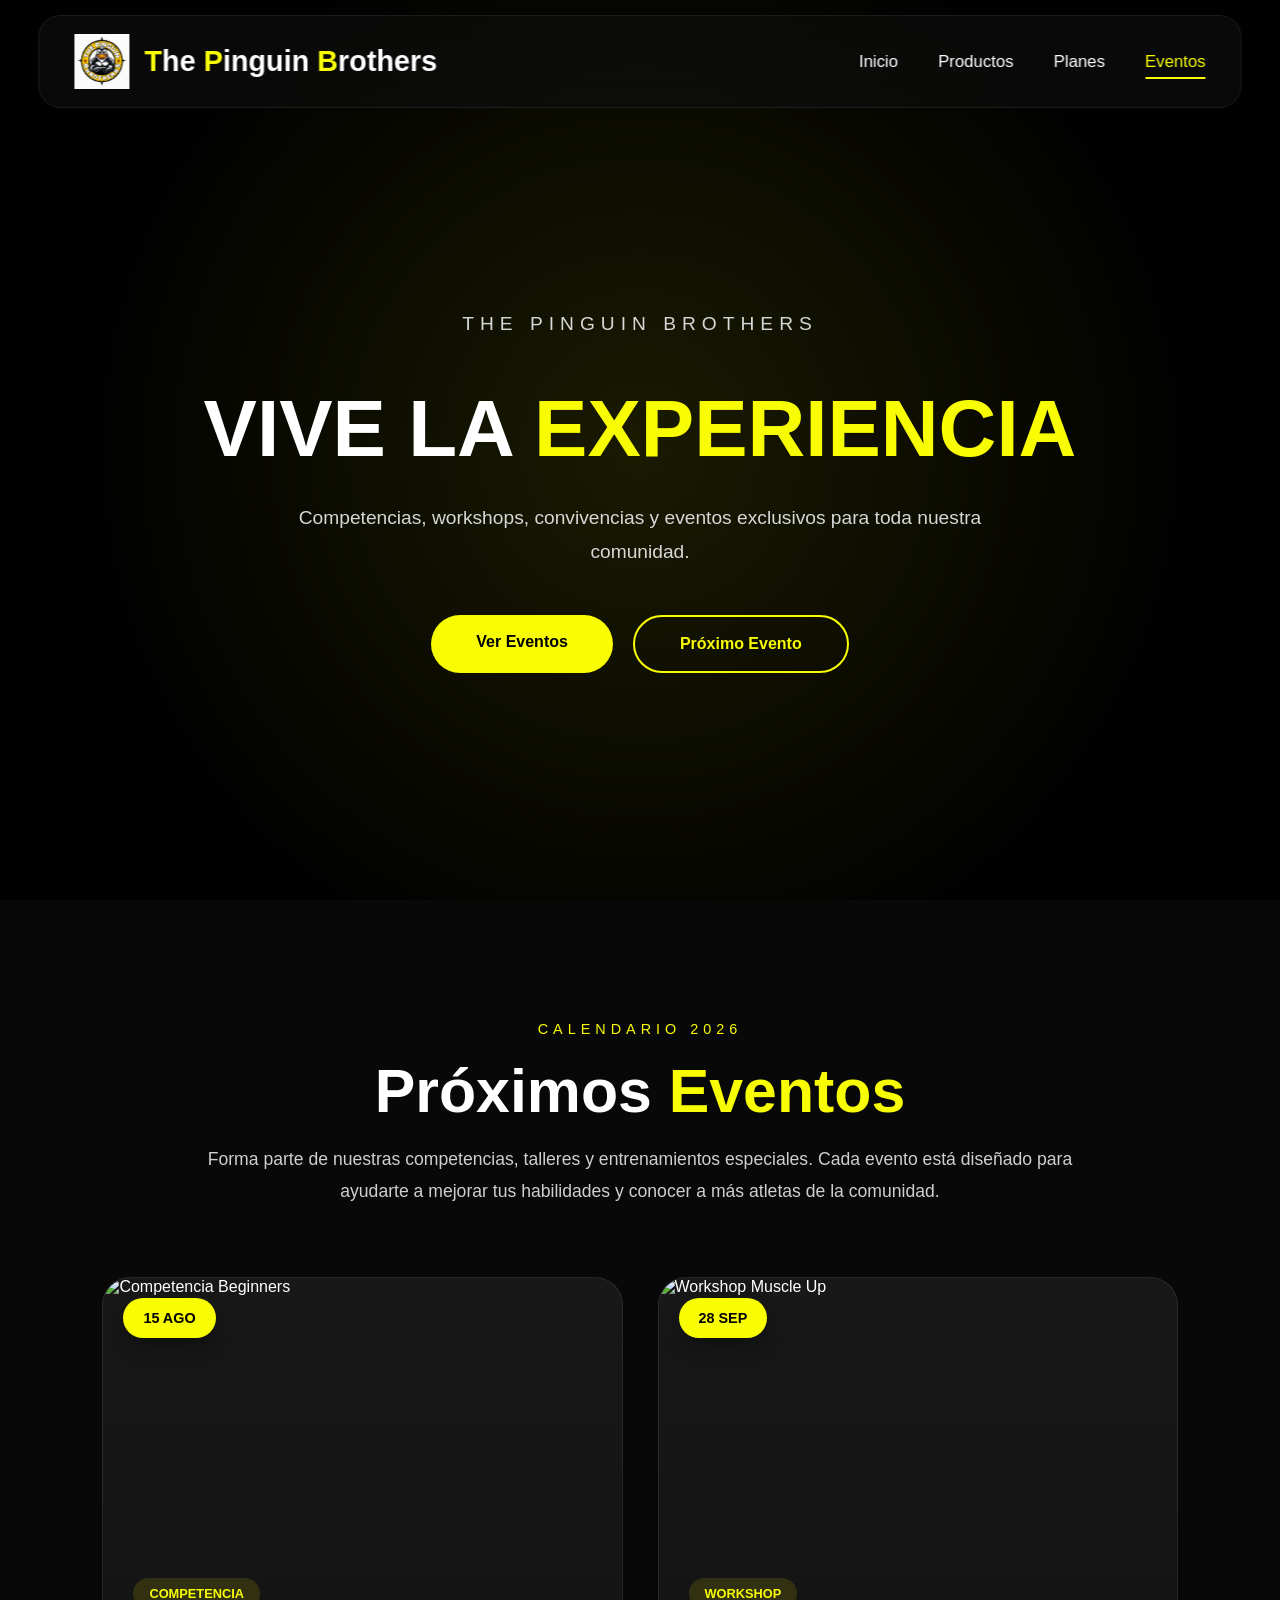
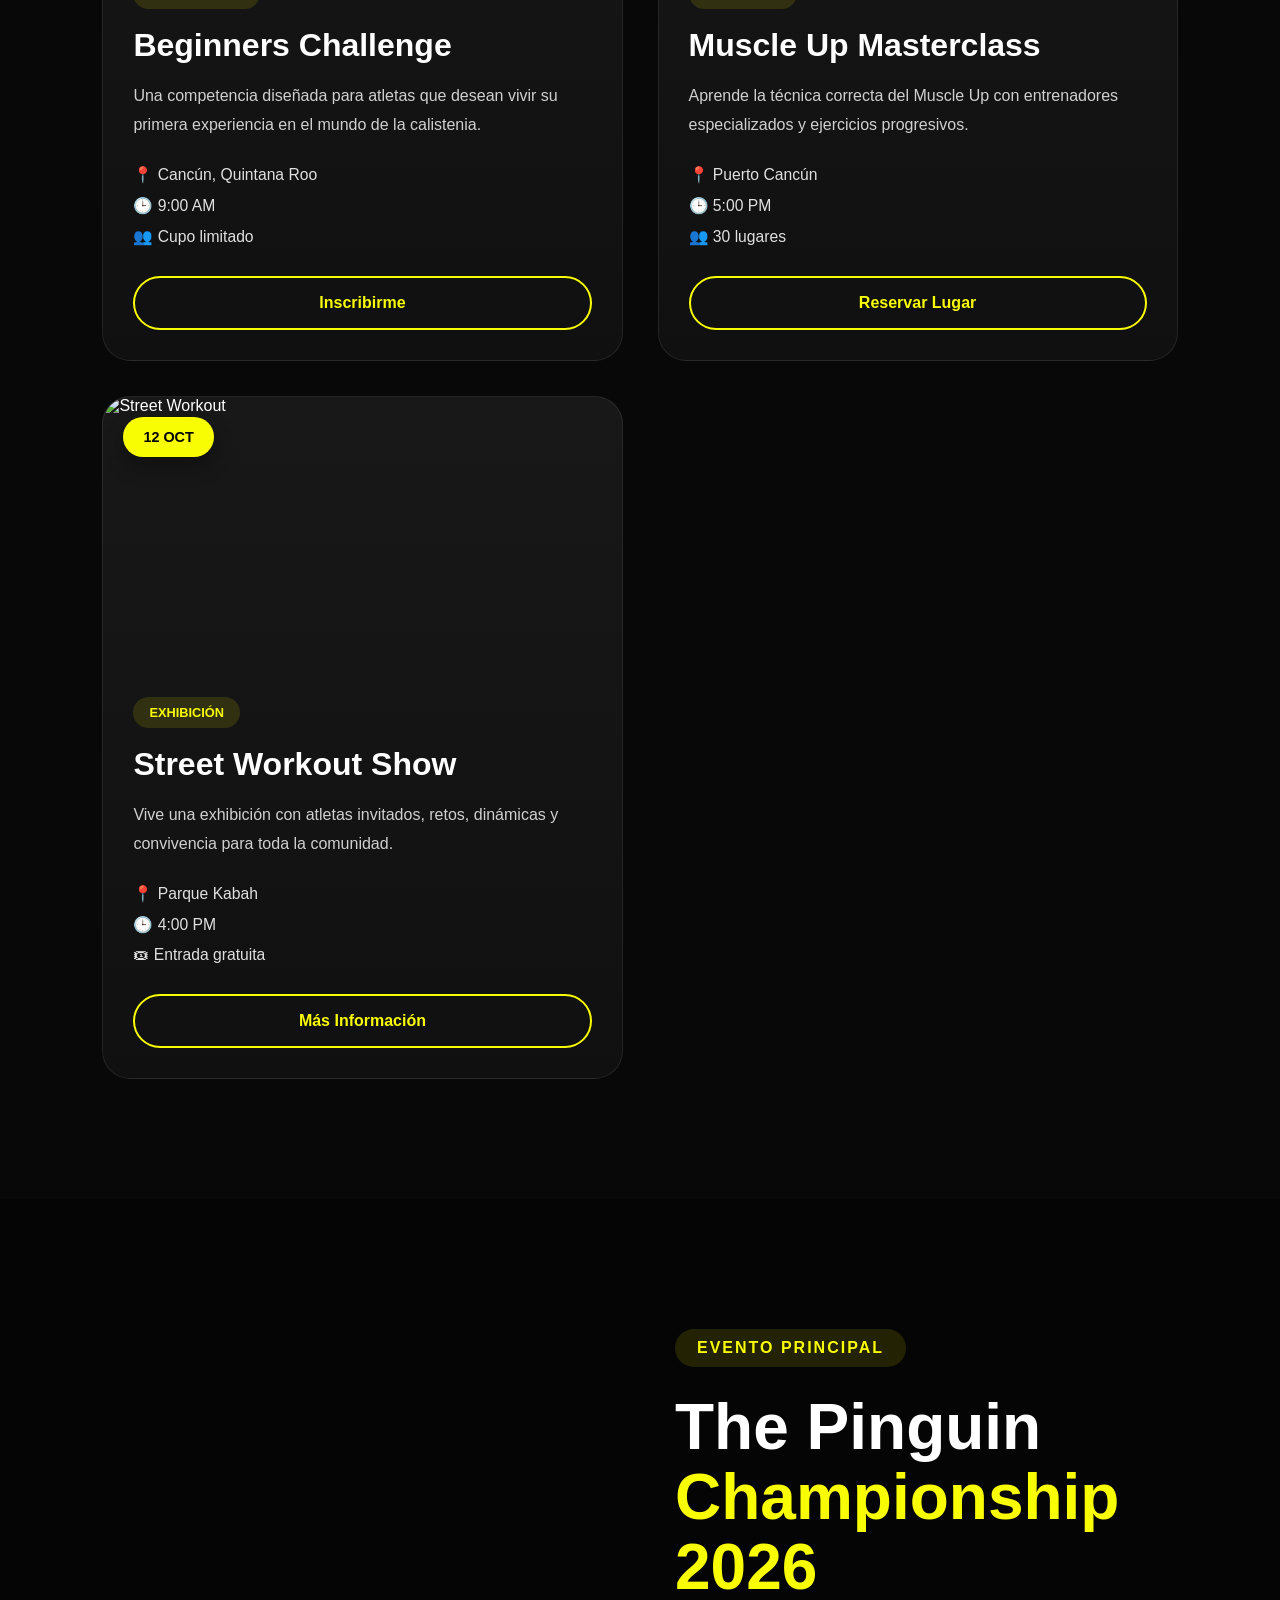
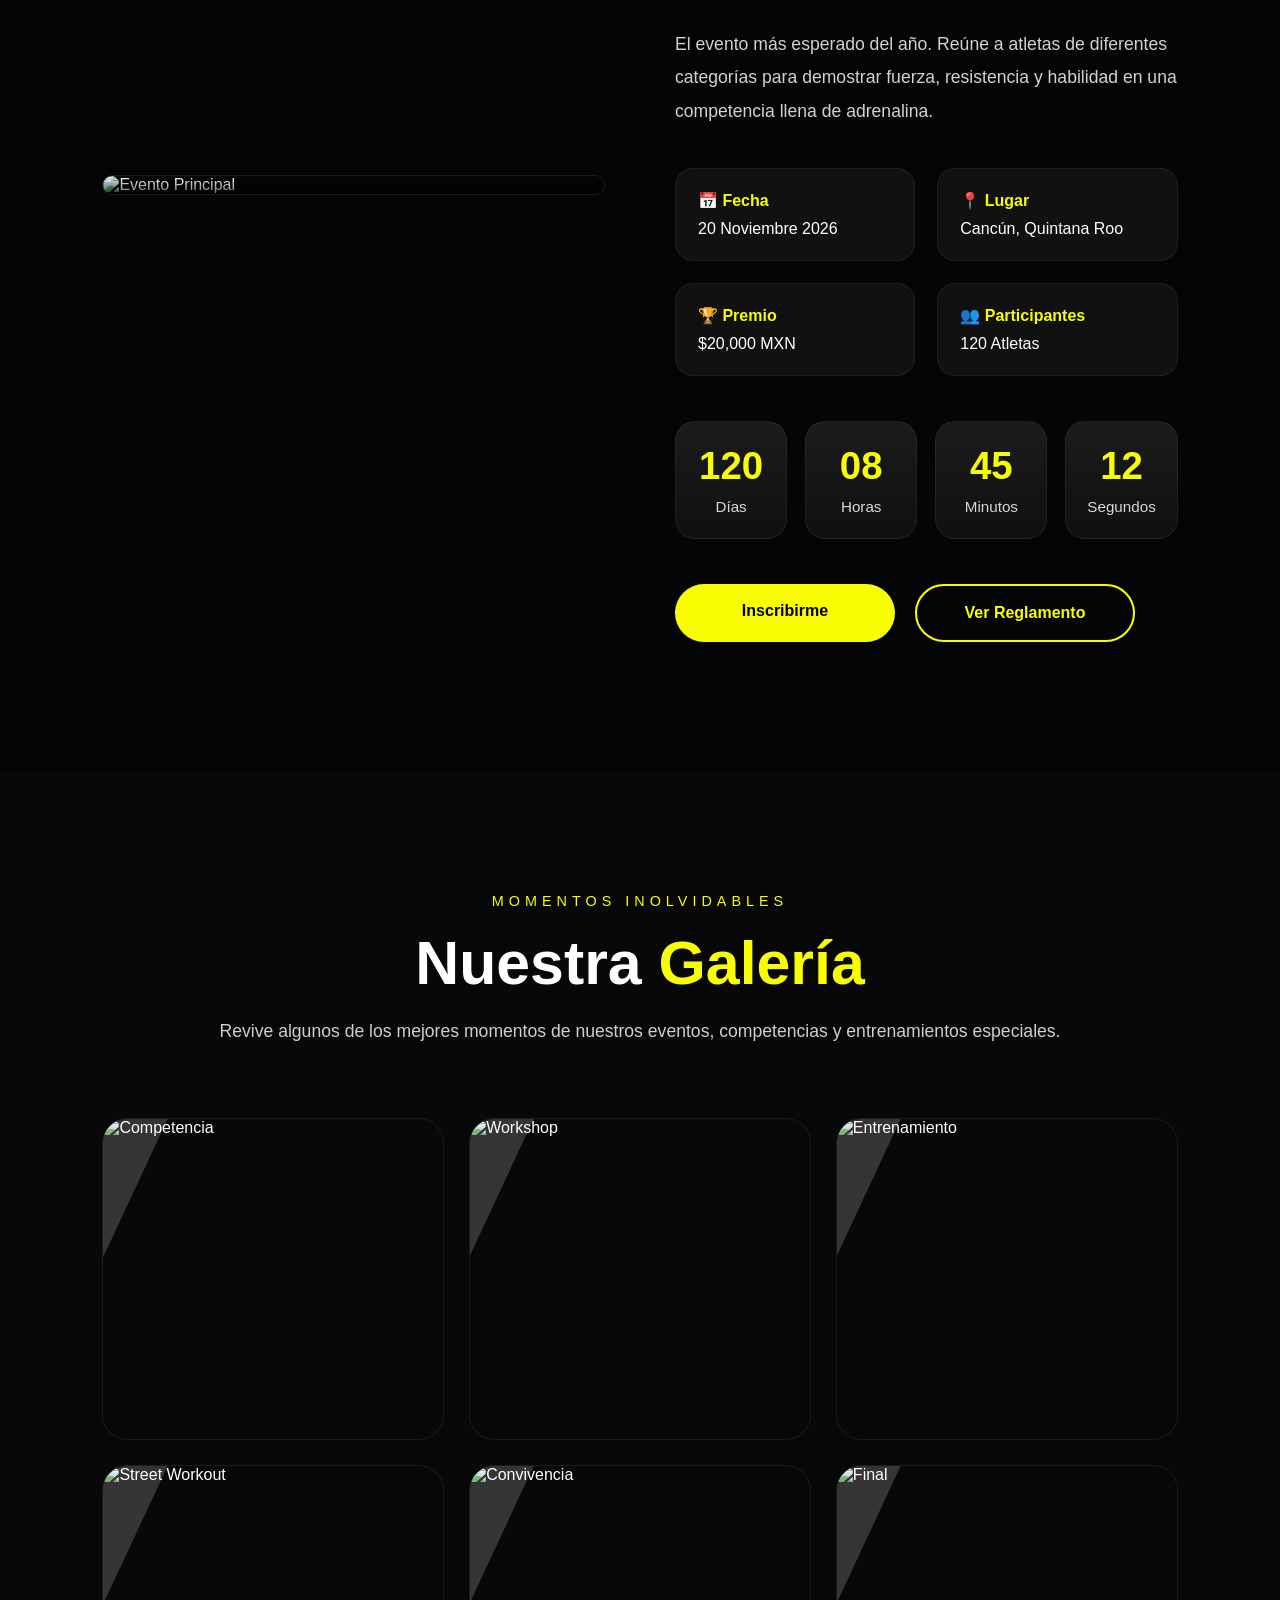
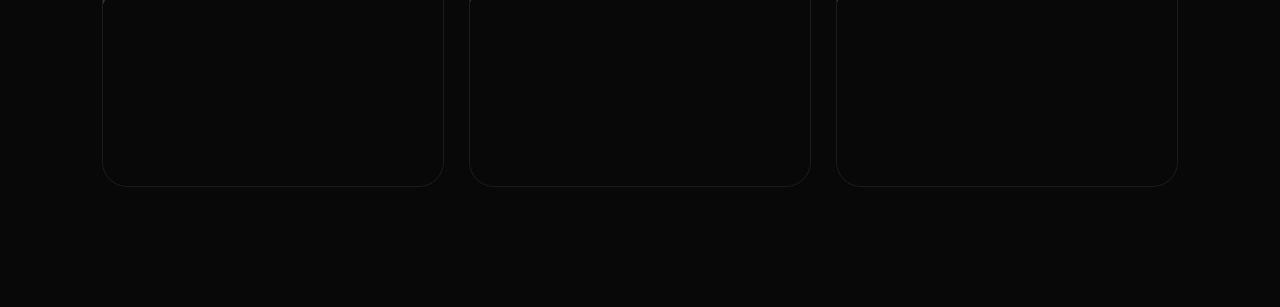
==== Eventos.html @ 12c8fa1b "Agregué nuevos productos" ====
<!DOCTYPE html>
<html lang="es">

<head>

    <meta charset="UTF-8">

    <meta name="viewport" content="width=device-width, initial-scale=1.0">

    <title>Eventos | The Pinguin Brothers</title>

    <link rel="icon" type="image/png" href="imagenes/logo_The_Puinguin_Brothers.png">

    <link rel="stylesheet" href="Eventos.css">

</head>

<body>

<!--========================================
                HEADER
=========================================-->

<header>

    <div class="logo">

        <img src="imagenes/logo_The_Puinguin_Brothers.png"
        class="logo-img"
        alt="Logo">

        <span>

            <span class="yellow">T</span>he

            <span class="yellow">P</span>inguin

            <span class="yellow">B</span>rothers

        </span>

    </div>

    <div class="menu-toggle" id="menu-toggle">

        ☰

    </div>

    <nav id="nav-menu">

        <ul>

            <li><a href="index.html">Inicio</a></li>

            <li><a href="Productos.html">Productos</a></li>

            <li><a href="Planes.html">Planes</a></li>

            <li><a href="Eventos.html" class="active">Eventos</a></li>

        </ul>

    </nav>

</header>

<!--========================================
            HERO EVENTOS
=========================================-->

<section class="hero-eventos">

    <div class="hero-overlay"></div>

    <div class="hero-content">

        <p class="mini-title">

            THE PINGUIN BROTHERS

        </p>

        <h1>

            VIVE LA

            <span>EXPERIENCIA</span>

        </h1>

        <p>

            Competencias, workshops, convivencias y eventos exclusivos
            para toda nuestra comunidad.

        </p>

        <div class="hero-buttons">

            <a href="#eventos" class="btn-primary">

                Ver Eventos

            </a>

            <a href="#destacado" class="btn-secondary">

                Próximo Evento

            </a>

        </div>

    </div>

</section>

<!--========================================
            PRÓXIMOS EVENTOS
=========================================-->

<section class="eventos" id="eventos">

    <div class="section-header">

        <span class="section-subtitle">

            CALENDARIO 2026

        </span>

        <h2>

            Próximos

            <span>Eventos</span>

        </h2>

        <p>

            Forma parte de nuestras competencias, talleres y entrenamientos
            especiales. Cada evento está diseñado para ayudarte a mejorar
            tus habilidades y conocer a más atletas de la comunidad.

        </p>

    </div>

    <div class="eventos-grid">

        <!-- EVENTO 1 -->

        <article class="evento-card">

            <div class="evento-imagen">

                <img src="imagenes/evento1.jpg" alt="Competencia Beginners">

                <span class="evento-fecha">

                    15 AGO

                </span>

            </div>

            <div class="evento-info">

                <span class="evento-categoria">

                    COMPETENCIA

                </span>

                <h3>

                    Beginners Challenge

                </h3>

                <p>

                    Una competencia diseñada para atletas que desean vivir su
                    primera experiencia en el mundo de la calistenia.

                </p>

                <ul class="evento-detalles">

                    <li>📍 Cancún, Quintana Roo</li>

                    <li>🕒 9:00 AM</li>

                    <li>👥 Cupo limitado</li>

                </ul>

                <a href="#" class="btn-evento">

                    Inscribirme

                </a>

            </div>

        </article>

        <!-- EVENTO 2 -->

        <article class="evento-card">

            <div class="evento-imagen">

                <img src="imagenes/evento2.jpg" alt="Workshop Muscle Up">

                <span class="evento-fecha">

                    28 SEP

                </span>

            </div>

            <div class="evento-info">

                <span class="evento-categoria">

                    WORKSHOP

                </span>

                <h3>

                    Muscle Up Masterclass

                </h3>

                <p>

                    Aprende la técnica correcta del Muscle Up con entrenadores
                    especializados y ejercicios progresivos.

                </p>

                <ul class="evento-detalles">

                    <li>📍 Puerto Cancún</li>

                    <li>🕒 5:00 PM</li>

                    <li>👥 30 lugares</li>

                </ul>

                <a href="#" class="btn-evento">

                    Reservar Lugar

                </a>

            </div>

        </article>

        <!-- EVENTO 3 -->

        <article class="evento-card">

            <div class="evento-imagen">

                <img src="imagenes/evento3.jpg" alt="Street Workout">

                <span class="evento-fecha">

                    12 OCT

                </span>

            </div>

            <div class="evento-info">

                <span class="evento-categoria">

                    EXHIBICIÓN

                </span>

                <h3>

                    Street Workout Show

                </h3>

                <p>

                    Vive una exhibición con atletas invitados, retos,
                    dinámicas y convivencia para toda la comunidad.

                </p>

                <ul class="evento-detalles">

                    <li>📍 Parque Kabah</li>

                    <li>🕒 4:00 PM</li>

                    <li>🎟 Entrada gratuita</li>

                </ul>

                <a href="#" class="btn-evento">

                    Más Información

                </a>

            </div>

        </article>

    </div>

</section>

<!--========================================
            EVENTO DESTACADO
=========================================-->

<section class="evento-destacado" id="destacado">

    <div class="destacado-imagen">

        <img src="imagenes/evento-destacado.jpg" alt="Evento Principal">

    </div>

    <div class="destacado-info">

        <span class="destacado-etiqueta">

            EVENTO PRINCIPAL

        </span>

        <h2>

            The Pinguin

            <span>Championship 2026</span>

        </h2>

        <p>

            El evento más esperado del año. Reúne a atletas de diferentes
            categorías para demostrar fuerza, resistencia y habilidad en una
            competencia llena de adrenalina.

        </p>

        <div class="destacado-detalles">

            <div class="detalle">

                <h3>📅 Fecha</h3>

                <span>20 Noviembre 2026</span>

            </div>

            <div class="detalle">

                <h3>📍 Lugar</h3>

                <span>Cancún, Quintana Roo</span>

            </div>

            <div class="detalle">

                <h3>🏆 Premio</h3>

                <span>$20,000 MXN</span>

            </div>

            <div class="detalle">

                <h3>👥 Participantes</h3>

                <span>120 Atletas</span>

            </div>

        </div>

        <div class="contador">

            <div class="contador-box">

                <h3>120</h3>

                <span>Días</span>

            </div>

            <div class="contador-box">

                <h3>08</h3>

                <span>Horas</span>

            </div>

            <div class="contador-box">

                <h3>45</h3>

                <span>Minutos</span>

            </div>

            <div class="contador-box">

                <h3>12</h3>

                <span>Segundos</span>

            </div>

        </div>

        <div class="destacado-botones">

            <a href="#" class="btn-primary">

                Inscribirme

            </a>

            <a href="#" class="btn-secondary">

                Ver Reglamento

            </a>

        </div>

    </div>

</section>
<!--========================================
            GALERÍA DE EVENTOS
=========================================-->

<section class="galeria-eventos">

    <div class="section-header">

        <span class="section-subtitle">

            MOMENTOS INOLVIDABLES

        </span>

        <h2>

            Nuestra

            <span>Galería</span>

        </h2>

        <p>

            Revive algunos de los mejores momentos de nuestros eventos,
            competencias y entrenamientos especiales.

        </p>

    </div>

    <div class="galeria-grid">

        <!-- Imagen 1 -->

        <div class="galeria-item">

            <img src="imagenes/galeria1.jpg" alt="Competencia">

            <div class="galeria-overlay">

                <h3>Beginners Challenge</h3>

                <p>Competencia 2026</p>

            </div>

        </div>

        <!-- Imagen 2 -->

        <div class="galeria-item">

            <img src="imagenes/galeria2.jpg" alt="Workshop">

            <div class="galeria-overlay">

                <h3>Workshop</h3>

                <p>Muscle Up</p>

            </div>

        </div>

        <!-- Imagen 3 -->

        <div class="galeria-item">

            <img src="imagenes/galeria3.jpg" alt="Entrenamiento">

            <div class="galeria-overlay">

                <h3>Entrenamiento</h3>

                <p>Comunidad TPB</p>

            </div>

        </div>

        <!-- Imagen 4 -->

        <div class="galeria-item">

            <img src="imagenes/galeria4.jpg" alt="Street Workout">

            <div class="galeria-overlay">

                <h3>Street Workout</h3>

                <p>Exhibición</p>

            </div>

        </div>

        <!-- Imagen 5 -->

        <div class="galeria-item">

            <img src="imagenes/galeria5.jpg" alt="Convivencia">

            <div class="galeria-overlay">

                <h3>Convivencia</h3>

                <p>The Pinguin Brothers</p>

            </div>

        </div>

        <!-- Imagen 6 -->

        <div class="galeria-item">

            <img src="imagenes/galeria6.jpg" alt="Final">

            <div class="galeria-overlay">

                <h3>Gran Final</h3>

                <p>Championship 2026</p>

            </div>

        </div>

    </div>

</section>
---- Eventos.css ----
/*========================================
            RESET
========================================*/

*{

    margin:0;

    padding:0;

    box-sizing:border-box;

    font-family:Arial, Helvetica, sans-serif;

}

html{

    scroll-behavior:smooth;

}

body{

    background:#050505;

    color:#fff;

    overflow-x:hidden;

}


/*========================================
            VARIABLES
========================================*/

:root{

    --amarillo:#f9fd04;

    --negro:#050505;

    --gris:#151515;

    --gris2:#222222;

    --blanco:#ffffff;

}


/*========================================
            HEADER
========================================*/

header{

    position:fixed;

    top:15px;

    left:50%;

    transform:translateX(-50%);

    width:94%;

    padding:18px 35px;

    display:flex;

    justify-content:space-between;

    align-items:center;

    background:rgba(15,15,15,.65);

    backdrop-filter:blur(18px);

    border-radius:22px;

    border:1px solid rgba(255,255,255,.08);

    z-index:9999;

}

.logo{

    display:flex;

    align-items:center;

    gap:15px;

    font-size:1.8rem;

    font-weight:bold;

}

.logo-img{

    width:55px;

    height:55px;

}

.yellow{

    color:var(--amarillo);

}


/*========================================
            NAVBAR
========================================*/

nav ul{

    display:flex;

    list-style:none;

    gap:40px;

}

nav a{

    text-decoration:none;

    color:white;

    font-size:1.05rem;

    transition:.35s;

    position:relative;

}

nav a:hover,

nav a.active{

    color:var(--amarillo);

}

nav a::after{

    content:"";

    position:absolute;

    bottom:-8px;

    left:0;

    width:0;

    height:2px;

    background:var(--amarillo);

    transition:.35s;

}

nav a:hover::after,

nav a.active::after{

    width:100%;

}

.menu-toggle{

    display:none;

    font-size:2rem;

    cursor:pointer;

    color:var(--amarillo);

}


/*========================================
            HERO
========================================*/

.hero-eventos{

    position:relative;

    min-height:100vh;

    display:flex;

    justify-content:center;

    align-items:center;

    text-align:center;

    overflow:hidden;

    padding:160px 10% 80px;

    background:

    linear-gradient(rgba(0,0,0,.78),rgba(0,0,0,.82)),

    url("imagenes/evento_fondo.jpg");

    background-size:cover;

    background-position:center;

}

.hero-overlay{

    position:absolute;

    inset:0;

    background:radial-gradient(circle,
    rgba(249,253,4,.10),
    transparent 70%);

}

.hero-content{

    position:relative;

    z-index:5;

    max-width:900px;

}

.mini-title{

    color:var(--amarillo);

    letter-spacing:6px;

    font-size:.9rem;

    margin-bottom:20px;

}

.hero-content h1{

    font-size:5rem;

    font-weight:900;

    line-height:1.05;

    margin-bottom:30px;

}

.hero-content h1 span{

    color:var(--amarillo);

}

.hero-content p{

    color:#d7d7d7;

    font-size:1.2rem;

    line-height:1.8;

    max-width:700px;

    margin:auto auto 45px;

}


/*========================================
            BOTONES HERO
========================================*/

.hero-buttons{

    display:flex;

    justify-content:center;

    gap:20px;

    flex-wrap:wrap;

}

.btn-primary{

    display:inline-block;

    padding:18px 45px;

    background:var(--amarillo);

    color:black;

    border-radius:50px;

    text-decoration:none;

    font-weight:bold;

    transition:.35s;

}

.btn-primary:hover{

    transform:translateY(-6px);

    box-shadow:0 0 25px rgba(249,253,4,.35);

}

.btn-secondary{

    display:inline-block;

    padding:18px 45px;

    border:2px solid var(--amarillo);

    color:var(--amarillo);

    border-radius:50px;

    text-decoration:none;

    font-weight:bold;

    transition:.35s;

}

.btn-secondary:hover{

    background:var(--amarillo);

    color:black;

}


/*========================================
        TITULOS GENERALES
========================================*/

.section-header{

    text-align:center;

    max-width:900px;

    margin:0 auto 70px;

}

.section-subtitle{

    color:var(--amarillo);

    letter-spacing:5px;

    font-size:.9rem;

}

.section-header h2{

    margin:18px 0;

    font-size:3.8rem;

}

.section-header h2 span{

    color:var(--amarillo);

}

.section-header p{

    color:#cfcfcf;

    line-height:1.8;

    font-size:1.1rem;

}

/*========================================
        SECCIÓN EVENTOS
========================================*/

.eventos{

    padding:120px 8%;

    background:#080808;

}


/*========================================
            GRID
========================================*/

.eventos-grid{

    display:grid;

    grid-template-columns:repeat(auto-fit,minmax(350px,1fr));

    gap:35px;

}


/*========================================
        TARJETAS
========================================*/

.evento-card{

    background:linear-gradient(180deg,#181818,#101010);

    border-radius:28px;

    overflow:hidden;

    border:1px solid rgba(255,255,255,.08);

    transition:.4s;

    display:flex;

    flex-direction:column;

}

.evento-card:hover{

    transform:translateY(-12px);

    border-color:var(--amarillo);

    box-shadow:0 20px 45px rgba(249,253,4,.18);

}


/*========================================
        IMAGEN
========================================*/

.evento-imagen{

    position:relative;

    height:270px;

    overflow:hidden;

}

.evento-imagen img{

    width:100%;

    height:100%;

    object-fit:cover;

    transition:.5s;

}

.evento-card:hover .evento-imagen img{

    transform:scale(1.1);

}


/*========================================
        FECHA
========================================*/

.evento-fecha{

    position:absolute;

    top:20px;

    left:20px;

    background:var(--amarillo);

    color:black;

    padding:12px 20px;

    border-radius:50px;

    font-size:.9rem;

    font-weight:bold;

    box-shadow:0 10px 20px rgba(0,0,0,.3);

}


/*========================================
        CONTENIDO
========================================*/

.evento-info{

    padding:30px;

    display:flex;

    flex-direction:column;

    flex:1;

}

.evento-categoria{

    display:inline-block;

    width:max-content;

    background:rgba(249,253,4,.12);

    color:var(--amarillo);

    padding:8px 16px;

    border-radius:50px;

    font-size:.8rem;

    font-weight:bold;

    margin-bottom:18px;

}

.evento-info h3{

    font-size:2rem;

    margin-bottom:18px;

}

.evento-info p{

    color:#d0d0d0;

    line-height:1.8;

    margin-bottom:25px;

}


/*========================================
        DETALLES
========================================*/

.evento-detalles{

    list-style:none;

    display:flex;

    flex-direction:column;

    gap:12px;

    margin-bottom:30px;

}

.evento-detalles li{

    color:#e0e0e0;

    font-size:.98rem;

}


/*========================================
        BOTÓN
========================================*/

.btn-evento{

    margin-top:auto;

    display:inline-block;

    text-align:center;

    padding:16px;

    border-radius:50px;

    border:2px solid var(--amarillo);

    color:var(--amarillo);

    text-decoration:none;

    font-weight:bold;

    transition:.35s;

}

.btn-evento:hover{

    background:var(--amarillo);

    color:black;

    box-shadow:0 0 30px rgba(249,253,4,.35);

}


/*========================================
        EFECTO BRILLO
========================================*/

.evento-card::before{

    content:"";

    position:absolute;

    inset:0;

    opacity:0;

    transition:.5s;

    background:linear-gradient(135deg,
    transparent,
    rgba(255,255,255,.06),
    transparent);

    pointer-events:none;

}

.evento-card{

    position:relative;

}

.evento-card:hover::before{

    opacity:1;

}


/*========================================
        RESPONSIVE
========================================*/

@media(max-width:768px){

    .eventos{

        padding:90px 20px;

    }

    .eventos-grid{

        grid-template-columns:1fr;

    }

    .evento-imagen{

        height:230px;

    }

    .evento-info{

        padding:25px;

    }

    .evento-info h3{

        font-size:1.6rem;

    }

    .btn-evento{

        width:100%;

    }

}

/*========================================
        EVENTO DESTACADO
========================================*/

.evento-destacado{

    padding:130px 8%;

    background:#050505;

    display:grid;

    grid-template-columns:1fr 1fr;

    gap:70px;

    align-items:center;

}


/*========================================
        IMAGEN
========================================*/

.destacado-imagen{

    position:relative;

    overflow:hidden;

    border-radius:30px;

    border:1px solid rgba(255,255,255,.08);

}

.destacado-imagen img{

    width:100%;

    display:block;

    transition:.6s;

}

.destacado-imagen:hover img{

    transform:scale(1.08);

}

.destacado-imagen::after{

    content:"";

    position:absolute;

    inset:0;

    background:linear-gradient(to top,
    rgba(0,0,0,.55),
    transparent);

}


/*========================================
        INFORMACIÓN
========================================*/

.destacado-info{

    display:flex;

    flex-direction:column;

    justify-content:center;

}

.destacado-etiqueta{

    display:inline-block;

    width:max-content;

    padding:10px 22px;

    border-radius:50px;

    background:rgba(249,253,4,.12);

    color:var(--amarillo);

    font-weight:bold;

    letter-spacing:2px;

    margin-bottom:25px;

}

.destacado-info h2{

    font-size:4rem;

    line-height:1.1;

    margin-bottom:25px;

}

.destacado-info h2 span{

    color:var(--amarillo);

}

.destacado-info p{

    color:#d2d2d2;

    line-height:1.9;

    font-size:1.1rem;

    margin-bottom:40px;

}


/*========================================
        DETALLES
========================================*/

.destacado-detalles{

    display:grid;

    grid-template-columns:repeat(2,1fr);

    gap:22px;

    margin-bottom:45px;

}

.detalle{

    background:#111;

    border:1px solid rgba(255,255,255,.06);

    border-radius:18px;

    padding:22px;

    transition:.35s;

}

.detalle:hover{

    transform:translateY(-5px);

    border-color:var(--amarillo);

}

.detalle h3{

    color:var(--amarillo);

    font-size:1rem;

    margin-bottom:10px;

}

.detalle span{

    color:white;

    font-size:1rem;

}


/*========================================
        CONTADOR
========================================*/

.contador{

    display:grid;

    grid-template-columns:repeat(4,1fr);

    gap:18px;

    margin-bottom:45px;

}

.contador-box{

    background:linear-gradient(180deg,#1b1b1b,#101010);

    border-radius:20px;

    text-align:center;

    padding:22px 10px;

    border:1px solid rgba(255,255,255,.06);

    transition:.35s;

}

.contador-box:hover{

    transform:translateY(-8px);

    border-color:var(--amarillo);

    box-shadow:0 15px 30px rgba(249,253,4,.15);

}

.contador-box h3{

    font-size:2.4rem;

    color:var(--amarillo);

    margin-bottom:10px;

}

.contador-box span{

    color:#d8d8d8;

    font-size:.95rem;

}


/*========================================
        BOTONES
========================================*/

.destacado-botones{

    display:flex;

    gap:20px;

    flex-wrap:wrap;

}

.destacado-botones .btn-primary{

    min-width:220px;

    text-align:center;

}

.destacado-botones .btn-secondary{

    min-width:220px;

    text-align:center;

}


/*========================================
        RESPONSIVE
========================================*/

@media(max-width:992px){

    .evento-destacado{

        grid-template-columns:1fr;

        gap:50px;

    }

    .destacado-info{

        text-align:center;

    }

    .destacado-etiqueta{

        margin:auto auto 25px;

    }

    .destacado-info h2{

        font-size:3rem;

    }

}

@media(max-width:768px){

    .evento-destacado{

        padding:90px 20px;

    }

    .destacado-info h2{

        font-size:2.4rem;

    }

    .destacado-detalles{

        grid-template-columns:1fr;

    }

    .contador{

        grid-template-columns:repeat(2,1fr);

    }

    .destacado-botones{

        flex-direction:column;

    }

    .destacado-botones .btn-primary,

    .destacado-botones .btn-secondary{

        width:100%;

    }

}

/*========================================
            GALERÍA
========================================*/

.galeria-eventos{

    padding:120px 8%;

    background:#080808;

}

.galeria-grid{

    margin-top:70px;

    display:grid;

    grid-template-columns:repeat(3,1fr);

    gap:25px;

}


/*========================================
        TARJETAS GALERÍA
========================================*/

.galeria-item{

    position:relative;

    overflow:hidden;

    border-radius:25px;

    border:1px solid rgba(255,255,255,.08);

    cursor:pointer;

    transition:.4s;

}

.galeria-item:hover{

    border-color:var(--amarillo);

    box-shadow:0 15px 35px rgba(249,253,4,.18);

}

.galeria-item img{

    width:100%;

    height:320px;

    object-fit:cover;

    display:block;

    transition:.6s;

}

.galeria-item:hover img{

    transform:scale(1.12);

}


/*========================================
        OVERLAY
========================================*/

.galeria-overlay{

    position:absolute;

    inset:0;

    display:flex;

    flex-direction:column;

    justify-content:flex-end;

    padding:30px;

    background:linear-gradient(
        transparent,
        rgba(0,0,0,.85)
    );

    opacity:0;

    transition:.4s;

}

.galeria-item:hover .galeria-overlay{

    opacity:1;

}

.galeria-overlay h3{

    color:white;

    font-size:1.8rem;

    margin-bottom:8px;

}

.galeria-overlay p{

    color:var(--amarillo);

    font-size:1rem;

}


/*========================================
        EFECTO BRILLO
========================================*/

.galeria-item::before{

    content:"";

    position:absolute;

    top:-120%;

    left:-40%;

    width:60%;

    height:220%;

    background:rgba(255,255,255,.18);

    transform:rotate(25deg);

    transition:.7s;

    z-index:2;

}

.galeria-item:hover::before{

    left:120%;

}


/*========================================
        RESPONSIVE TABLET
========================================*/

@media(max-width:992px){

    .galeria-grid{

        grid-template-columns:repeat(2,1fr);

    }

}


/*========================================
        RESPONSIVE CELULAR
========================================*/

@media(max-width:768px){

    .galeria-eventos{

        padding:90px 20px;

    }

    .galeria-grid{

        grid-template-columns:1fr;

        gap:20px;

    }

    .galeria-item img{

        height:260px;

    }

    .galeria-overlay{

        opacity:1;

        background:linear-gradient(
            transparent,
            rgba(0,0,0,.78)
        );

    }

    .galeria-overlay h3{

        font-size:1.4rem;

    }

}

/*========================================
            FOOTER
========================================*/

footer{

    background:#050505;

    border-top:1px solid rgba(255,255,255,.08);

    padding:70px 8% 30px;

}

.footer-contenido{

    display:grid;

    grid-template-columns:repeat(auto-fit,minmax(260px,1fr));

    gap:50px;

    margin-bottom:50px;

}

.footer-logo{

    display:flex;

    align-items:center;

    gap:15px;

    font-size:1.8rem;

    font-weight:bold;

}

.footer-logo img{

    width:60px;

}

.footer-info p{

    color:#bfbfbf;

    line-height:1.8;

    margin-top:20px;

}

.footer-links h3,

.footer-redes h3{

    margin-bottom:25px;

    color:var(--amarillo);

}

.footer-links ul{

    list-style:none;

}

.footer-links li{

    margin-bottom:15px;

}

.footer-links a{

    text-decoration:none;

    color:white;

    transition:.3s;

}

.footer-links a:hover{

    color:var(--amarillo);

}

.footer-redes .social{

    display:flex;

    gap:18px;

    margin-top:15px;

}

.footer-redes .social a{

    width:50px;

    height:50px;

    display:flex;

    justify-content:center;

    align-items:center;

    border-radius:50%;

    background:#151515;

    color:white;

    text-decoration:none;

    font-size:1.2rem;

    transition:.35s;

}

.footer-redes .social a:hover{

    background:var(--amarillo);

    color:black;

    transform:translateY(-6px);

}

.footer-copy{

    text-align:center;

    border-top:1px solid rgba(255,255,255,.08);

    padding-top:25px;

    color:#a8a8a8;

}


/*========================================
        ANIMACIONES
========================================*/

@keyframes aparecer{

    from{

        opacity:0;

        transform:translateY(40px);

    }

    to{

        opacity:1;

        transform:translateY(0);

    }

}

.hero-content{

    animation:aparecer 1s ease;

}

.evento-card{

    animation:aparecer .8s ease;

}

.destacado-info{

    animation:aparecer .9s ease;

}

.galeria-item{

    animation:aparecer .9s ease;

}


/*========================================
        SCROLLBAR
========================================*/

::-webkit-scrollbar{

    width:10px;

}

::-webkit-scrollbar-track{

    background:#0d0d0d;

}

::-webkit-scrollbar-thumb{

    background:var(--amarillo);

    border-radius:20px;

}

::-webkit-scrollbar-thumb:hover{

    background:#fff000;

}


/*========================================
        SELECCIÓN DE TEXTO
========================================*/

::selection{

    background:var(--amarillo);

    color:black;

}


/*========================================
        IMÁGENES
========================================*/

img{

    max-width:100%;

    display:block;

}


/*========================================
        RESPONSIVE GENERAL
========================================*/

@media(max-width:1100px){

    .hero-content h1{

        font-size:4rem;

    }

    .section-header h2{

        font-size:3rem;

    }

}

@media(max-width:768px){

    header{

        width:95%;

        padding:15px 20px;

    }

    .logo{

        font-size:1.2rem;

    }

    .logo-img{

        width:45px;

        height:45px;

    }

    .hero-eventos{

        padding:130px 20px 80px;

    }

    .hero-content h1{

        font-size:2.7rem;

    }

    .hero-content p{

        font-size:1rem;

    }

    .hero-buttons{

        flex-direction:column;

        align-items:center;

    }

    .btn-primary,

    .btn-secondary{

        width:100%;

        max-width:320px;

        text-align:center;

    }

    .section-header h2{

        font-size:2.3rem;

    }

    .section-header p{

        font-size:1rem;

    }

    .footer-contenido{

        grid-template-columns:1fr;

        text-align:center;

    }

    .footer-logo{

        justify-content:center;

    }

    .footer-redes .social{

        justify-content:center;

    }

}

@media(max-width:480px){

    .hero-content h1{

        font-size:2.2rem;

    }

    .mini-title{

        letter-spacing:3px;

        font-size:.75rem;

    }

    .section-header h2{

        font-size:2rem;

    }

}
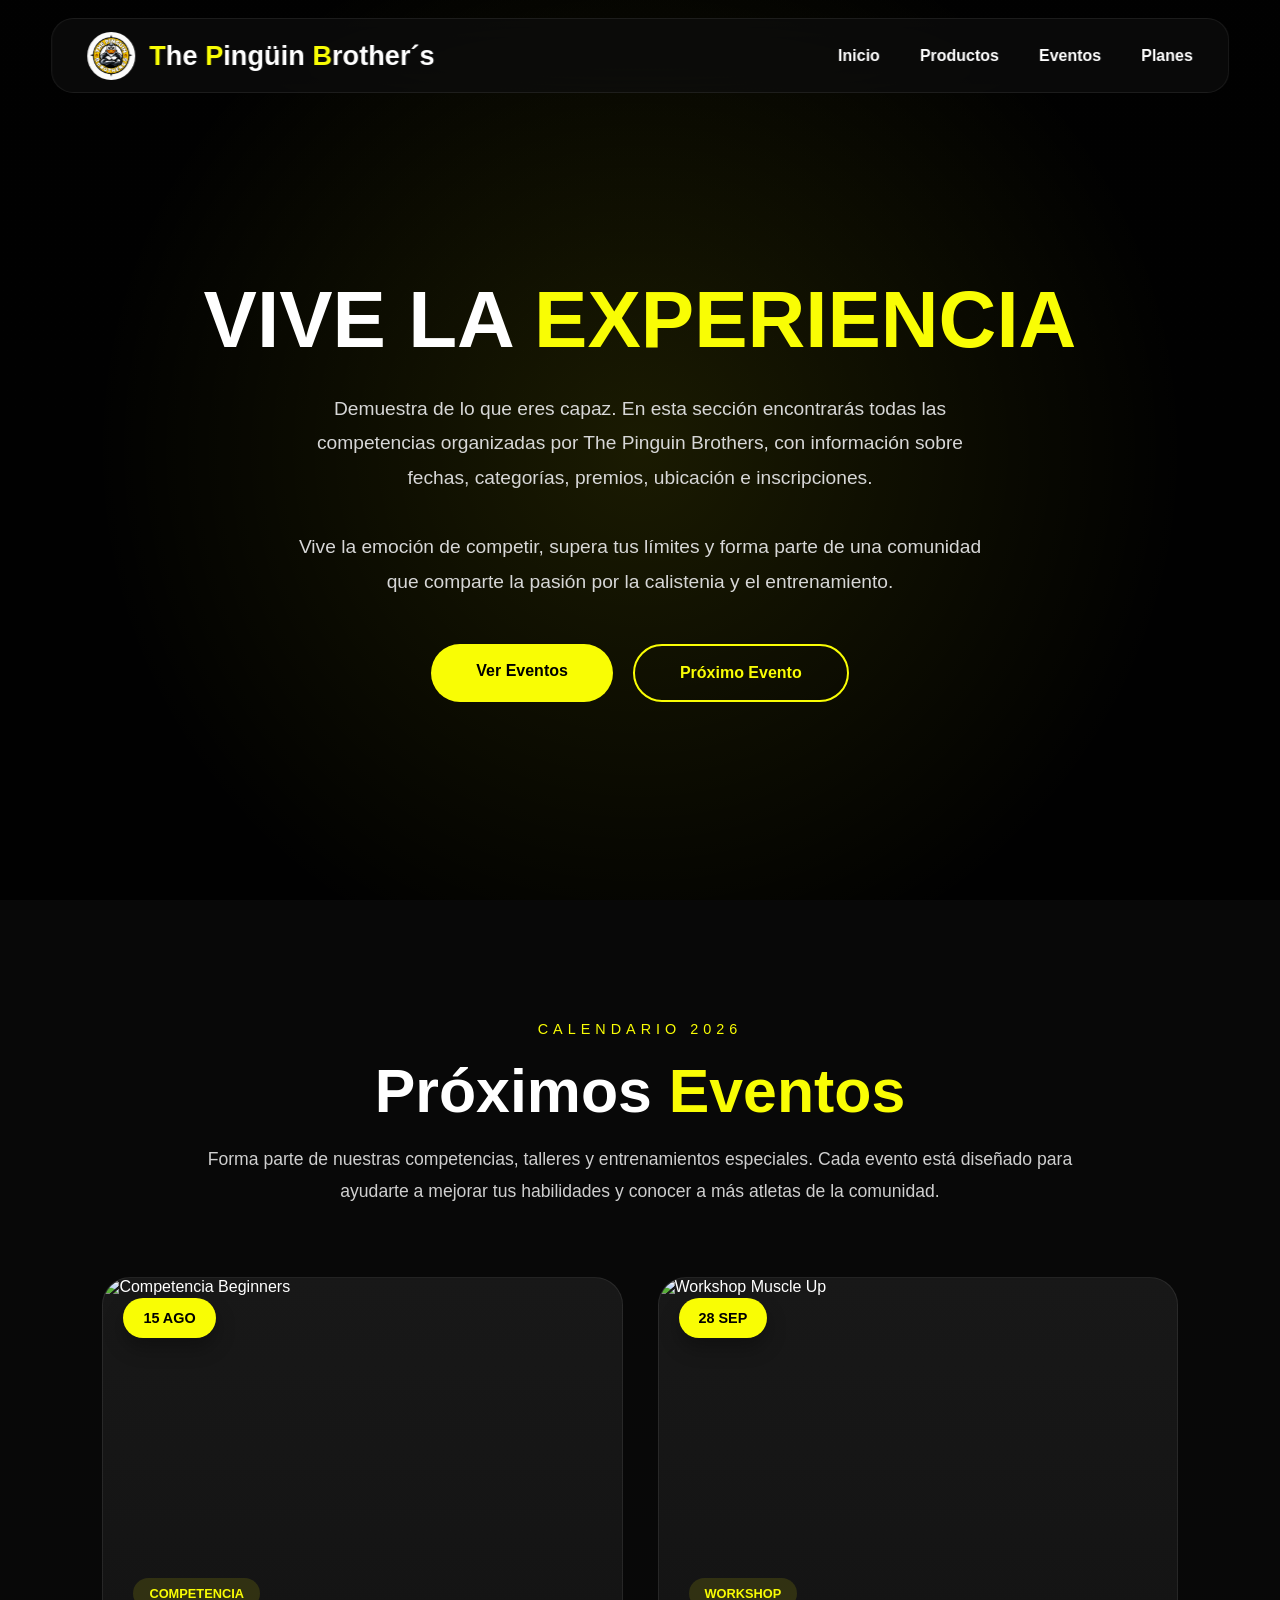
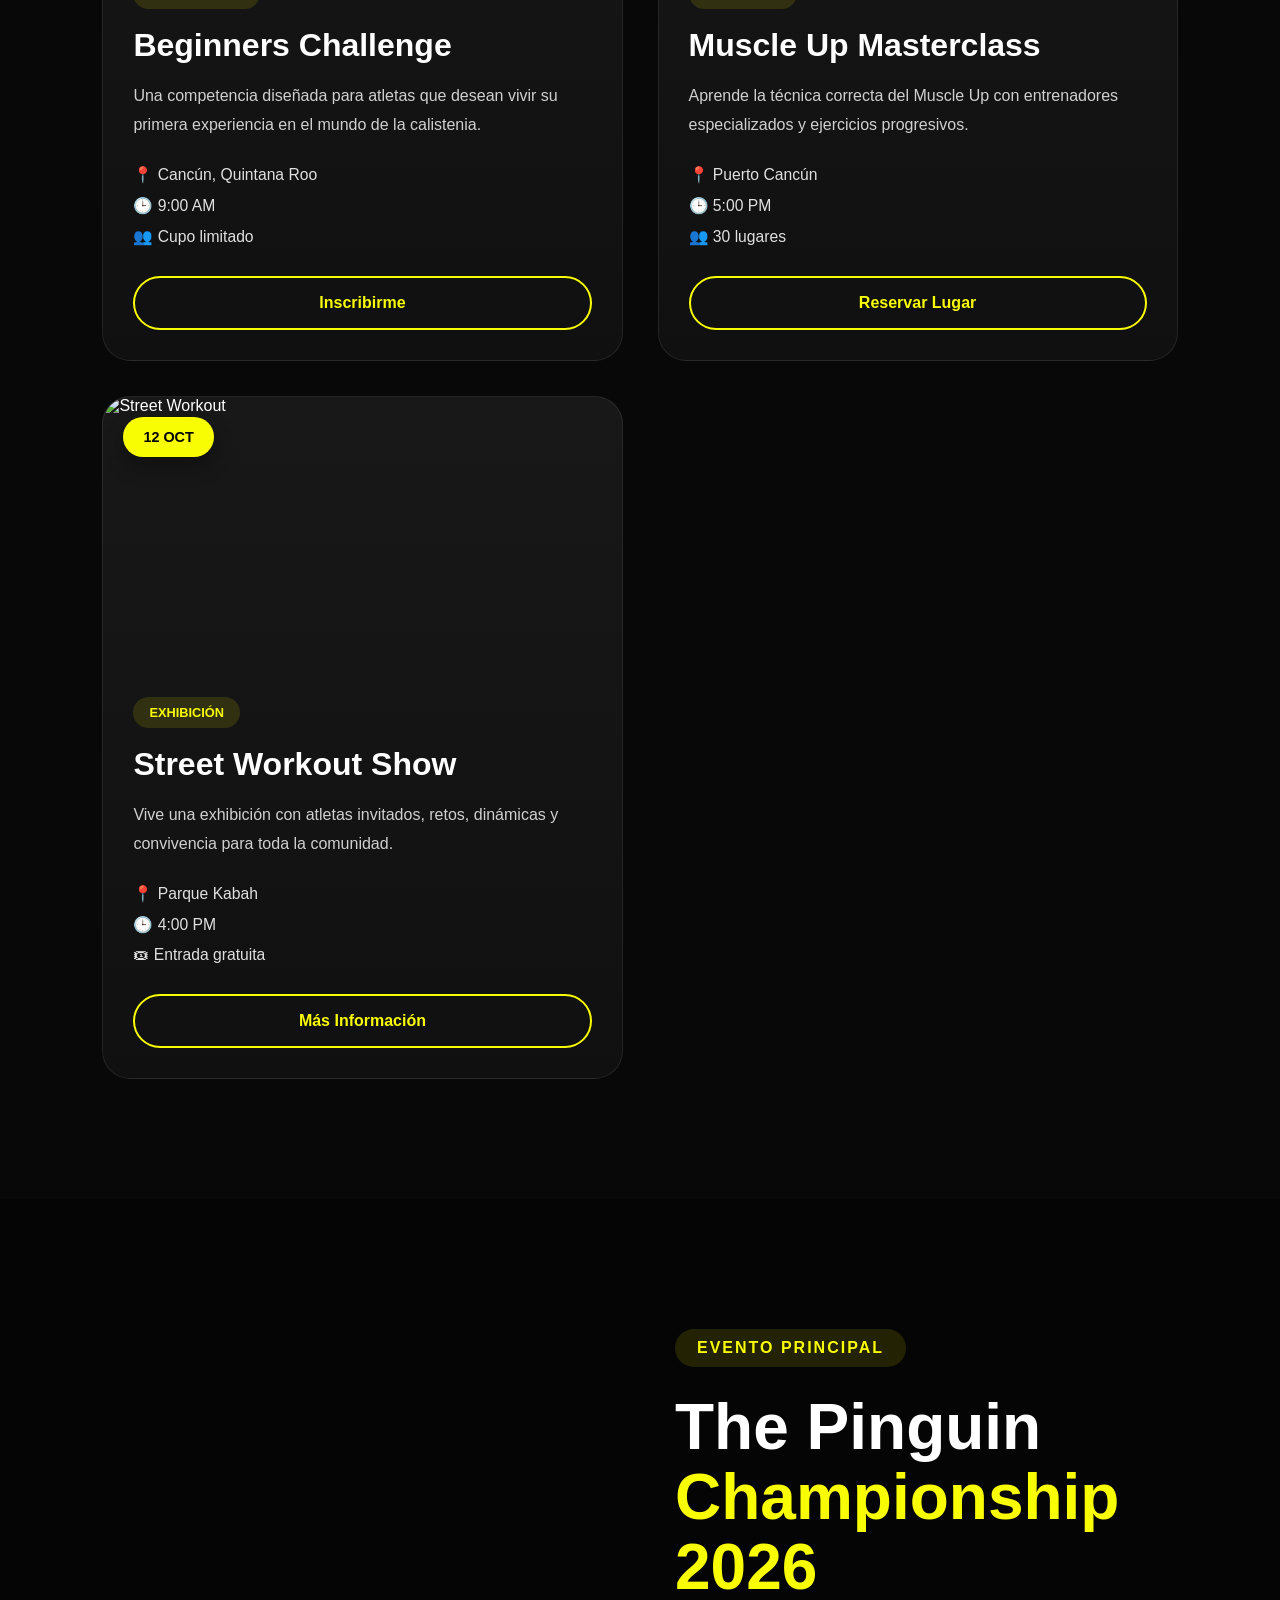
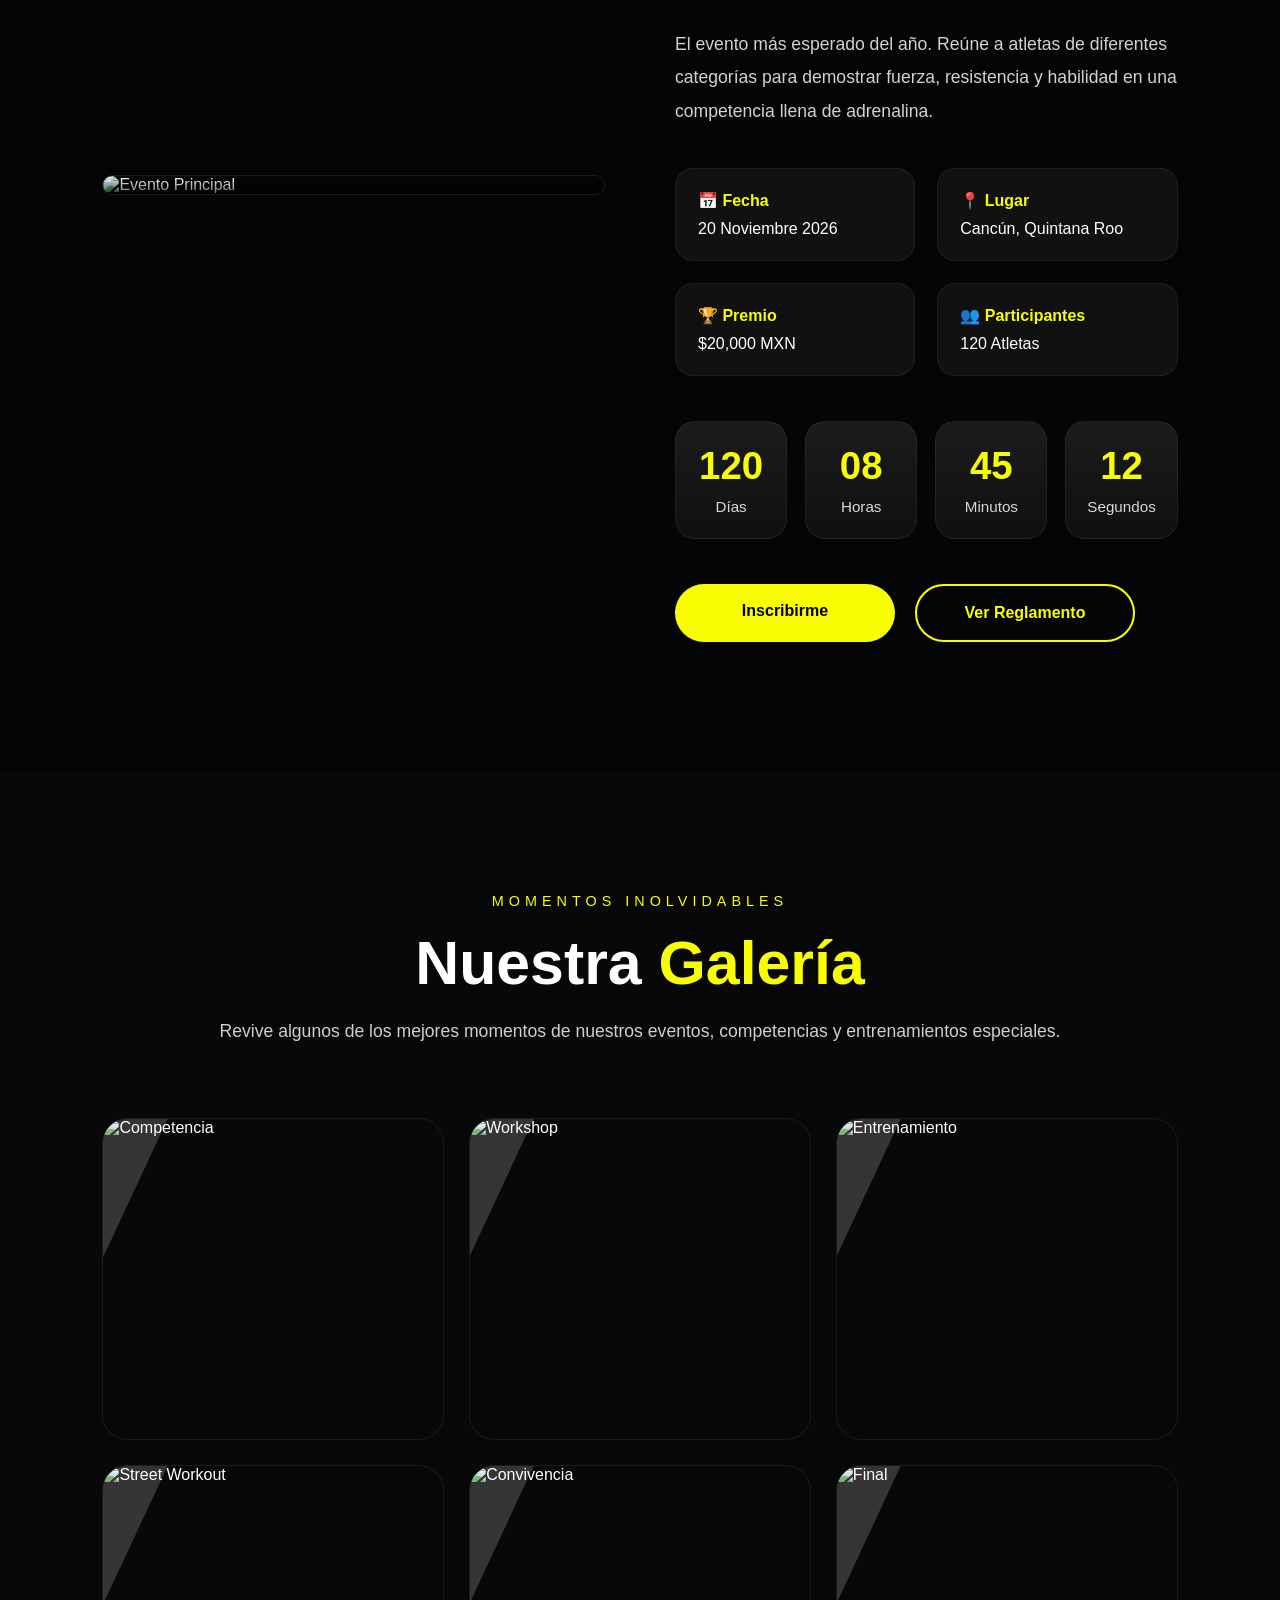
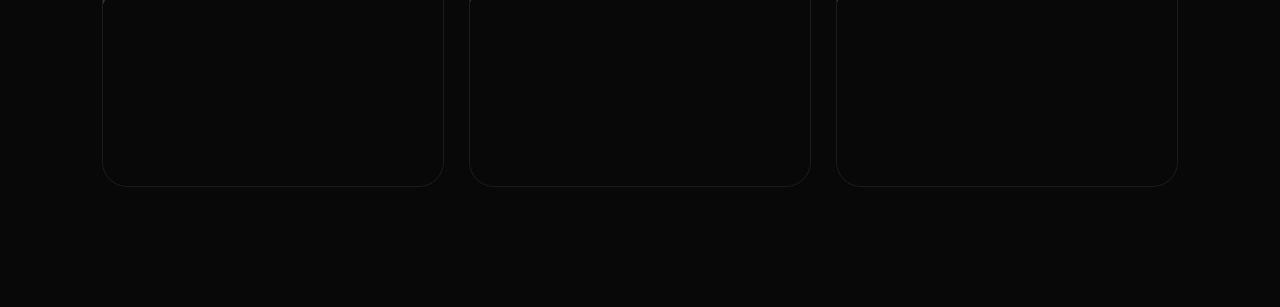
==== commit de016851: "Agregué nuevos productos" ====
--- a/Eventos.html
+++ b/Eventos.html
@@ -7,7 +7,7 @@
 
     <meta name="viewport" content="width=device-width, initial-scale=1.0">
 
-    <title>Eventos | The Pinguin Brothers</title>
+    <title>The Pingüin Brother´s</title>
 
     <link rel="icon" type="image/png" href="imagenes/logo_The_Puinguin_Brothers.png">
 
@@ -33,9 +33,9 @@
 
             <span class="yellow">T</span>he
 
-            <span class="yellow">P</span>inguin
-
-            <span class="yellow">B</span>rothers
+            <span class="yellow">P</span>ingüin
+
+            <span class="yellow">B</span>rother´s
 
         </span>
 
@@ -55,9 +55,11 @@
 
             <li><a href="Productos.html">Productos</a></li>
 
+            <li><a href="Eventos.html" class="active">Eventos</a></li>
+
             <li><a href="Planes.html">Planes</a></li>
 
-            <li><a href="Eventos.html" class="active">Eventos</a></li>
+            
 
         </ul>
 
@@ -75,11 +77,7 @@
 
     <div class="hero-content">
 
-        <p class="mini-title">
-
-            THE PINGUIN BROTHERS
-
-        </p>
+        
 
         <h1>
 
@@ -91,8 +89,10 @@
 
         <p>
 
-            Competencias, workshops, convivencias y eventos exclusivos
-            para toda nuestra comunidad.
+            Demuestra de lo que eres capaz. En esta sección encontrarás todas las competencias organizadas por The Pinguin Brothers, con información sobre fechas, categorías, premios, ubicación e inscripciones.
+            <br>
+            <br>
+             Vive la emoción de competir, supera tus límites y forma parte de una comunidad que comparte la pasión por la calistenia y el entrenamiento.
 
         </p>
 
--- a/Eventos.css
+++ b/Eventos.css
@@ -58,15 +58,17 @@
 
     position:fixed;
 
-    top:15px;
+    top:18px;
 
     left:50%;
 
     transform:translateX(-50%);
 
-    width:94%;
-
-    padding:18px 35px;
+    width:92%;
+
+    max-width:1400px;
+
+    height:75px;
 
     display:flex;
 
@@ -74,16 +76,29 @@
 
     align-items:center;
 
+    padding:0 35px;
+
     background:rgba(15,15,15,.65);
 
-    backdrop-filter:blur(18px);
+    backdrop-filter:blur(20px);
+
+    -webkit-backdrop-filter:blur(20px);
+
+    border:1px solid rgba(255,255,255,.08);
 
     border-radius:22px;
 
-    border:1px solid rgba(255,255,255,.08);
-
     z-index:9999;
 
+    transition:.35s;
+}
+
+header:hover{
+
+    border-color:rgba(249,253,4,.25);
+
+    box-shadow:0 0 30px rgba(249,253,4,.12);
+
 }
 
 .logo{
@@ -92,9 +107,11 @@
 
     align-items:center;
 
-    gap:15px;
-
-    font-size:1.8rem;
+    gap:14px;
+
+    color:white;
+
+    font-size:1.7rem;
 
     font-weight:bold;
 
@@ -102,78 +119,81 @@
 
 .logo-img{
 
-    width:55px;
-
-    height:55px;
+    width:48px;
+
+    height:48px;
+
+    border-radius:50%;
 
 }
 
 .yellow{
 
-    color:var(--amarillo);
-
-}
-
-
-/*========================================
-            NAVBAR
-========================================*/
+    color:rgb(249,253,4);
+
+}
+
+.white{
+
+    color:white;
+
+}
 
 nav ul{
 
     display:flex;
 
+    gap:40px;
+
     list-style:none;
 
-    gap:40px;
-
 }
 
 nav a{
 
+    color:white;
+
     text-decoration:none;
 
-    color:white;
-
-    font-size:1.05rem;
+    font-size:1rem;
+
+    font-weight:600;
+
+    transition:.3s;
+
+    position:relative;
+
+}
+
+nav a:hover{
+
+    color:rgb(249,253,4);
+
+}
+
+nav a::after{
+
+    content:"";
+
+    position:absolute;
+
+    left:50%;
+
+    bottom:-8px;
+
+    width:0;
+
+    height:2px;
+
+    background:rgb(249,253,4);
 
     transition:.35s;
 
-    position:relative;
-
-}
-
-nav a:hover,
-
-nav a.active{
-
-    color:var(--amarillo);
-
-}
-
-nav a::after{
-
-    content:"";
-
-    position:absolute;
-
-    bottom:-8px;
-
-    left:0;
-
-    width:0;
-
-    height:2px;
-
-    background:var(--amarillo);
-
-    transition:.35s;
-
-}
-
-nav a:hover::after,
-
-nav a.active::after{
+    transform:translateX(-50%);
+
+}
+
+nav a:hover::after{
 
     width:100%;
 
@@ -183,11 +203,11 @@
 
     display:none;
 
+    color:rgb(249,253,4);
+
     font-size:2rem;
 
     cursor:pointer;
-
-    color:var(--amarillo);
 
 }
 
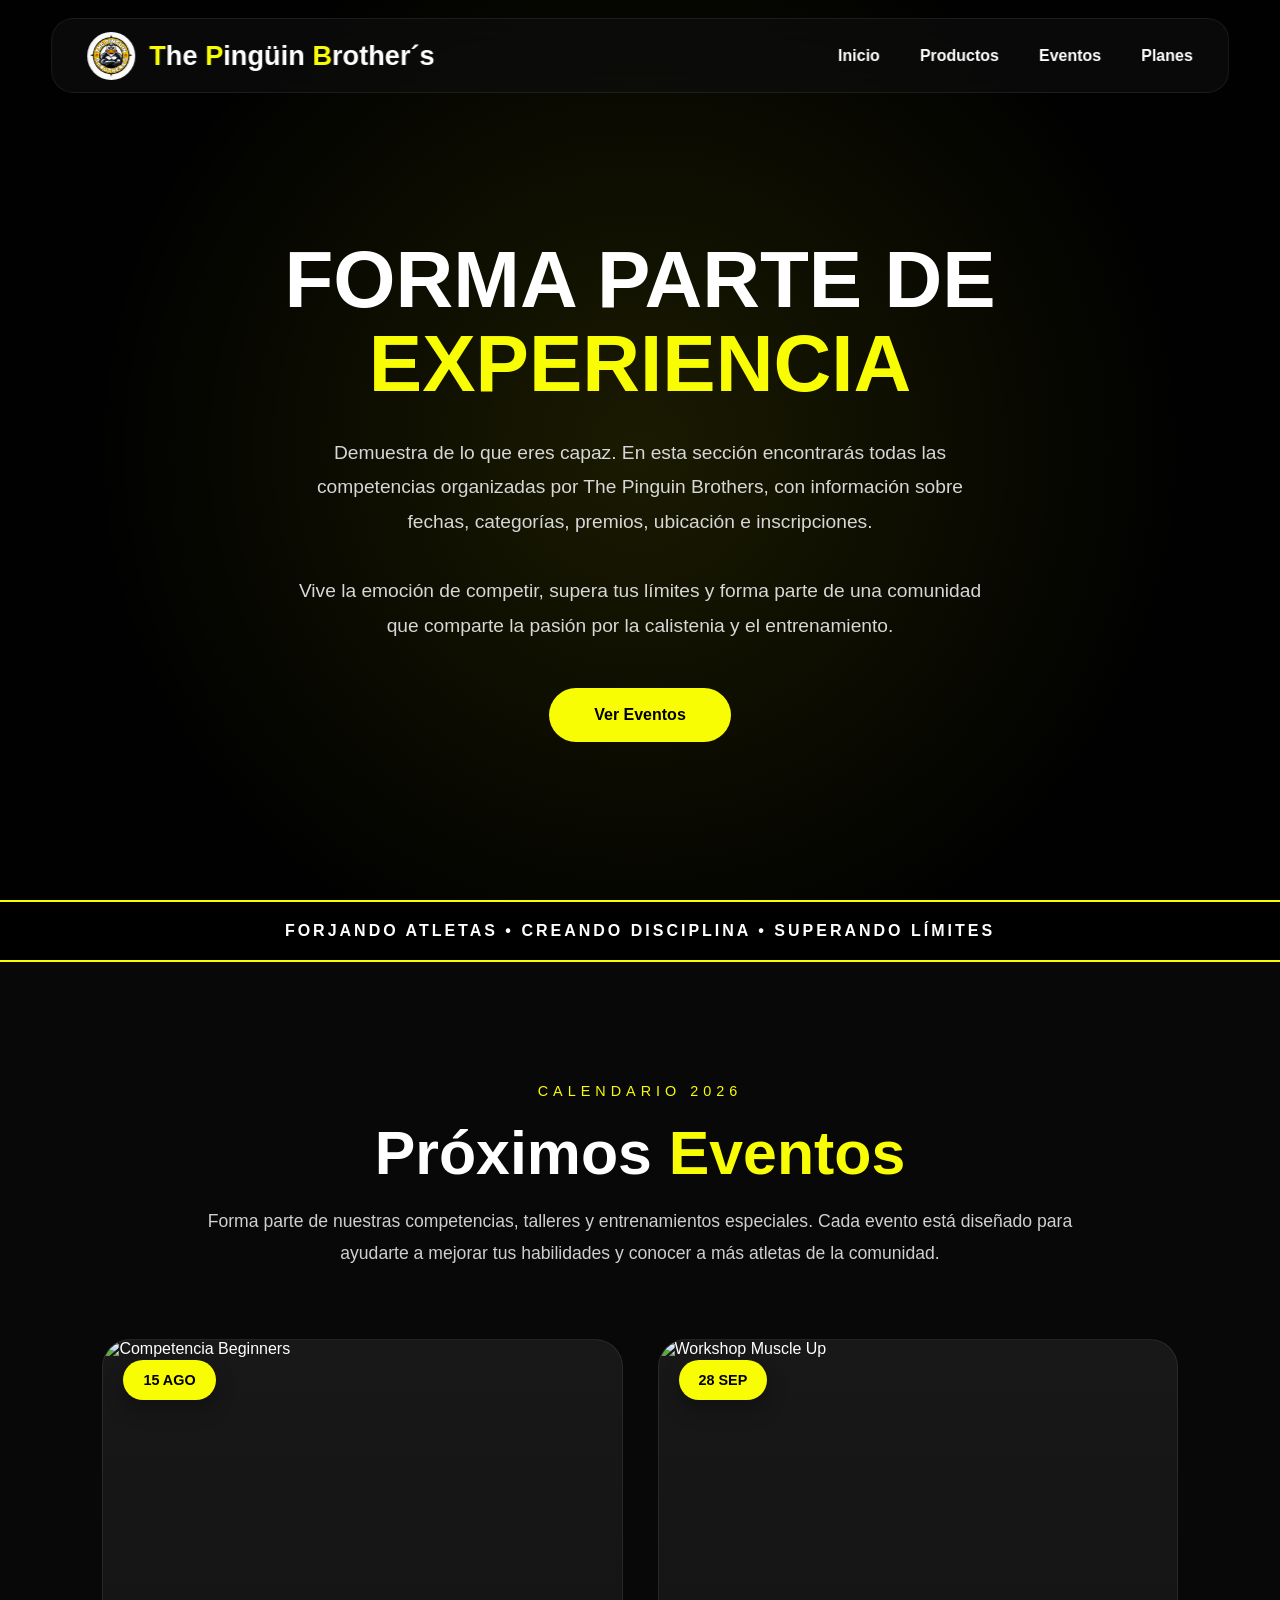
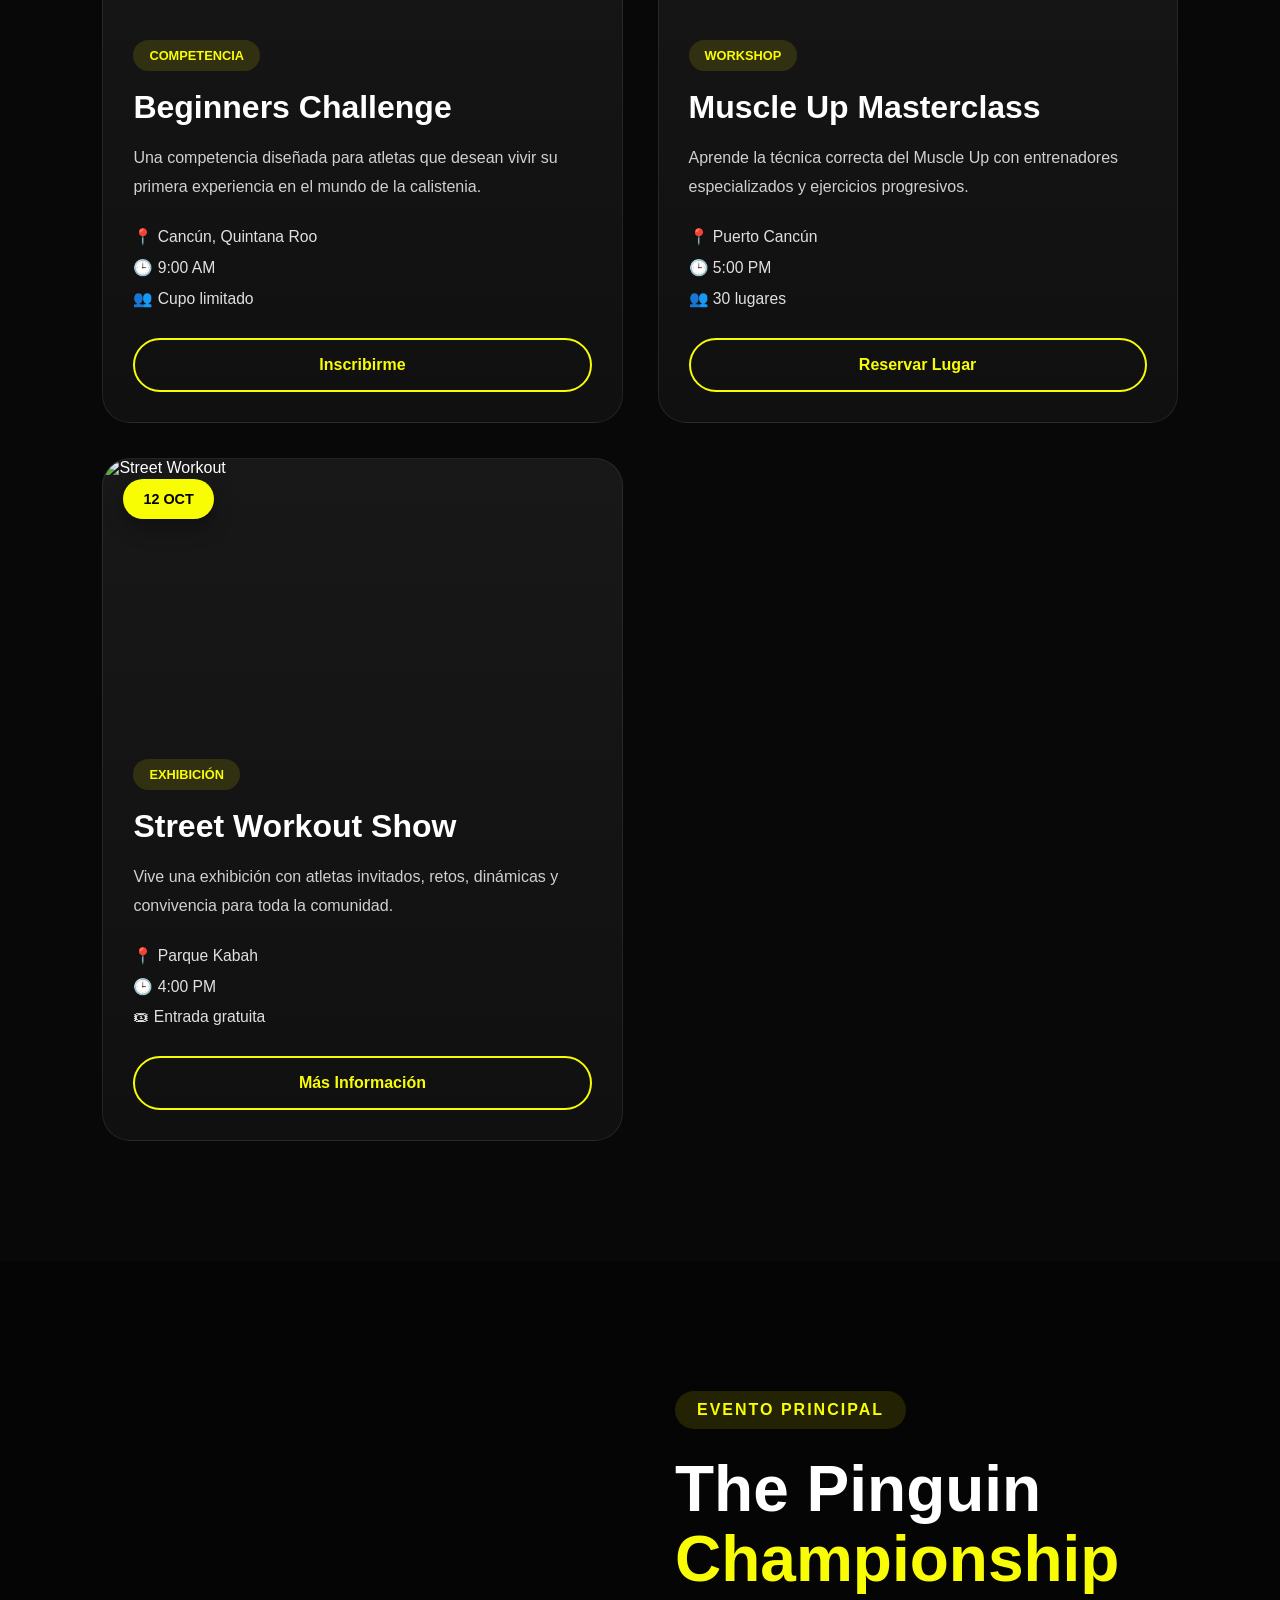
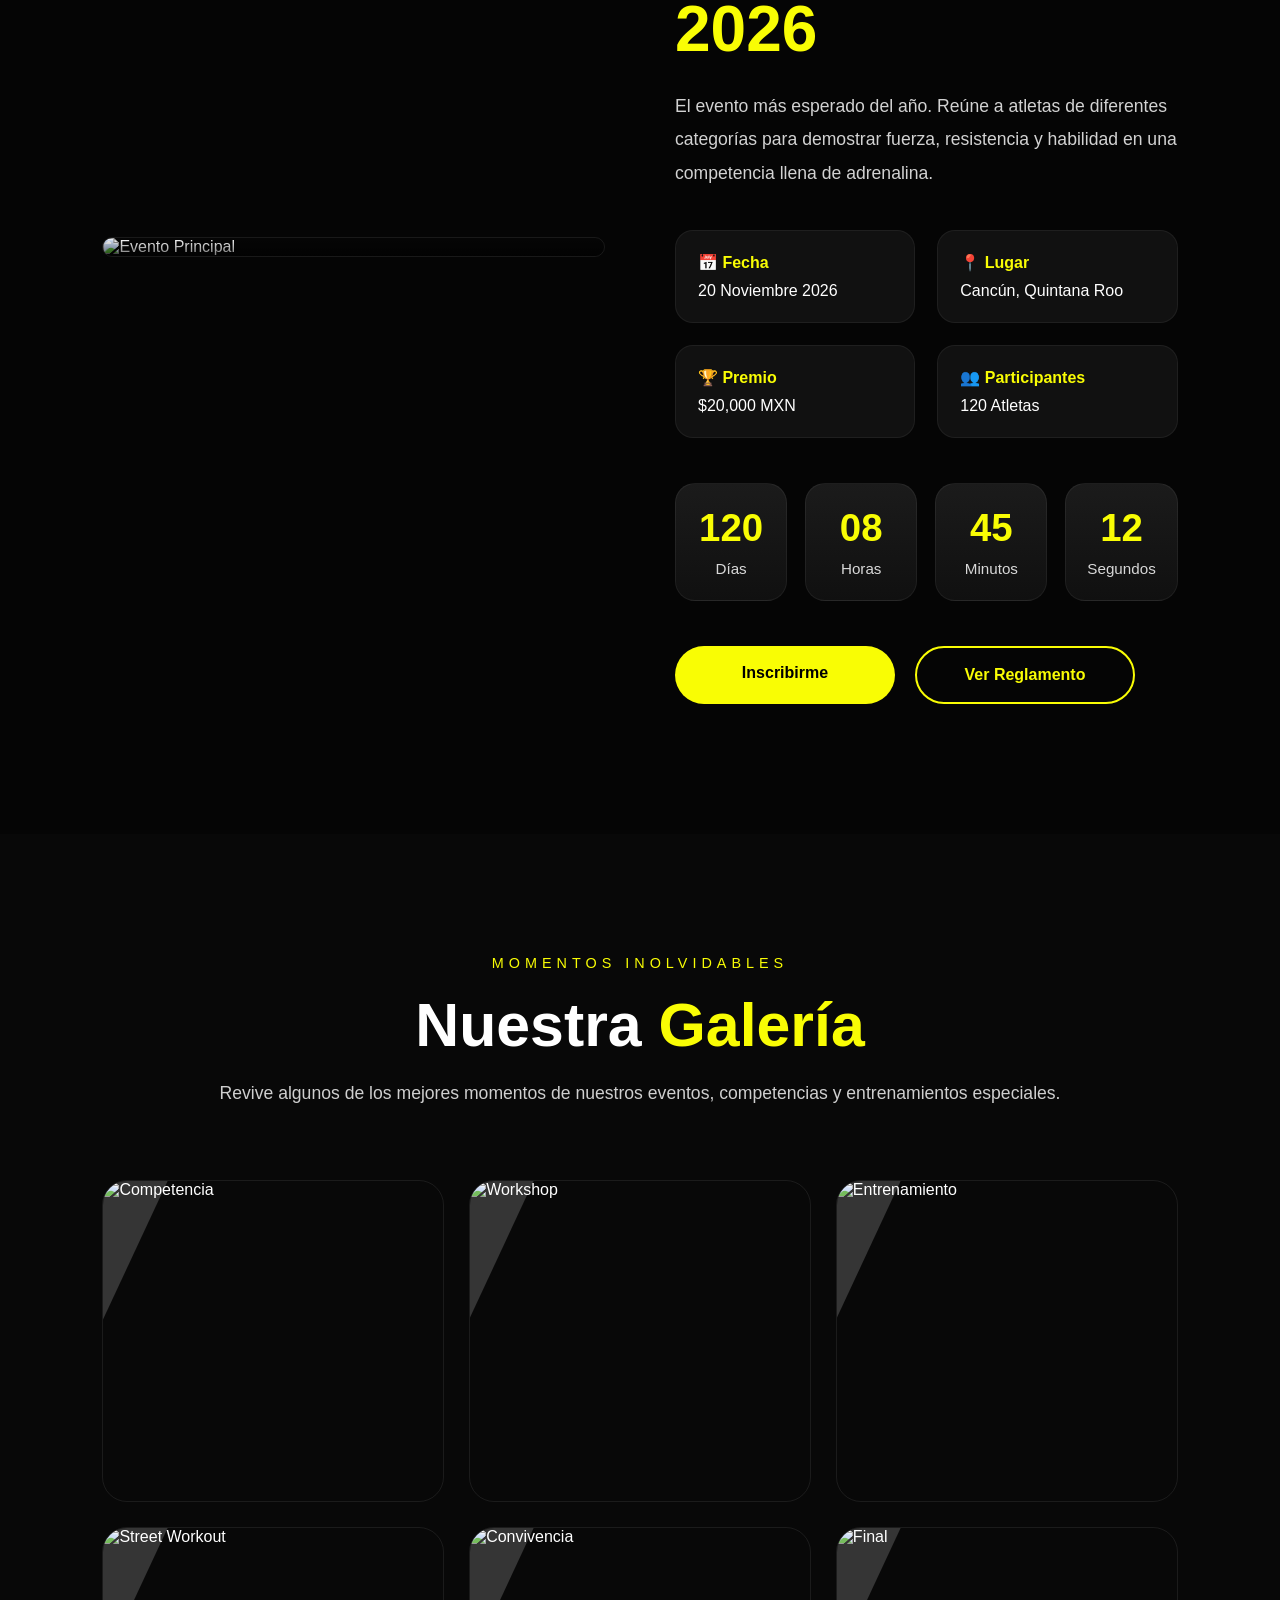
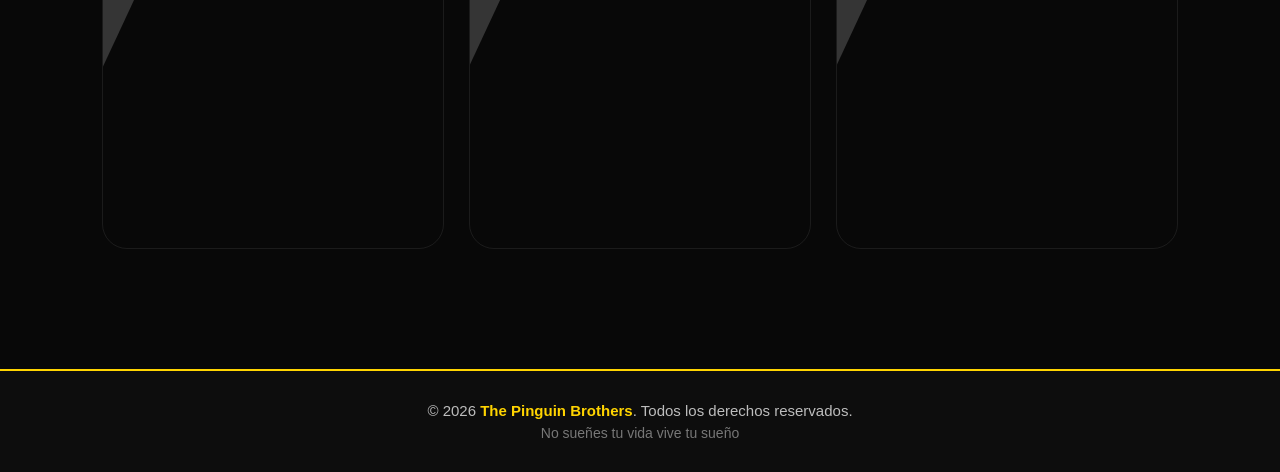
==== commit 9f5349a1: "Agregué nuevos productos" ====
--- a/Eventos.html
+++ b/Eventos.html
@@ -81,7 +81,7 @@
 
         <h1>
 
-            VIVE LA
+            FORMA PARTE DE
 
             <span>EXPERIENCIA</span>
 
@@ -104,17 +104,15 @@
 
             </a>
 
-            <a href="#destacado" class="btn-secondary">
-
-                Próximo Evento
-
-            </a>
-
         </div>
 
     </div>
 
 </section>
+
+<div class="frase-divider">
+    <span> FORJANDO ATLETAS • CREANDO DISCIPLINA • SUPERANDO LÍMITES </span>
+</div>
 
 <!--========================================
             PRÓXIMOS EVENTOS
@@ -583,4 +581,24 @@
 
     </div>
 
-</section>+</section>
+
+<footer class="footer">
+
+    <div class="footer-content">
+        <p>
+            © 2026 <strong>The Pinguin Brothers</strong>. Todos los derechos reservados.
+        </p>
+
+        <p>
+            No sueñes tu vida vive tu sueño
+        </p>
+    </div>
+
+</footer>
+
+<script src="Barra_nav.js"></script>
+
+
+</body>
+</html>
--- a/Eventos.css
+++ b/Eventos.css
@@ -211,6 +211,80 @@
 
 }
 
+@media (max-width:768px){
+
+    header{
+        position:fixed;
+        top:10px;
+        left:50%;
+        transform:translateX(-50%);
+        width:95%;
+        height:70px;
+        display:flex;
+        justify-content:space-between;
+        align-items:center;
+        padding:0 18px;
+        background:rgba(15,15,15,.92);
+        backdrop-filter:blur(15px);
+        -webkit-backdrop-filter:blur(15px);
+        border-radius:18px;
+        z-index:9999;
+    }
+
+    .logo{
+        display:flex;
+        align-items:center;
+        gap:10px;
+        font-size:1.2rem;
+    }
+
+    .logo-img{
+        width:42px;
+        height:42px;
+    }
+
+    .menu-toggle{
+        display:block !important;
+        font-size:2rem;
+        color:#f9fd04;
+        cursor:pointer;
+    }
+
+    nav{
+        display:none;
+        position:absolute;
+        top:80px;
+        left:0;
+        width:100%;
+        background:rgba(15,15,15,.97);
+        border-radius:18px;
+        overflow:hidden;
+    }
+
+    nav.active{
+        display:block;
+    }
+
+    nav ul{
+        flex-direction:column;
+        gap:0;
+    }
+
+    nav li{
+        width:100%;
+    }
+
+    nav a{
+        display:block;
+        padding:18px;
+        text-align:center;
+    }
+
+    nav a::after{
+        display:none;
+    }
+
+}
 
 /*========================================
             HERO
@@ -384,6 +458,22 @@
     color:black;
 
 }
+
+.frase-divider{
+    background:#000000;
+    padding:20px;
+    text-align:center;
+
+    border-top:2px solid rgb(249,253,4);
+    border-bottom:2px solid rgb(249,253,4);
+}
+
+.frase-divider span{
+    color:rgb(255, 255, 255);
+    font-weight:bold;
+    letter-spacing:3px;
+}
+
 
 
 /*========================================
@@ -1740,4 +1830,43 @@
 
     }
 
+}
+
+
+/* FOOTER */
+
+.footer{
+
+    background:#0d0d0d;
+
+    border-top:2px solid #FFD400;
+
+    padding:25px 20px;
+
+    text-align:center;
+
+}
+
+.footer-content p{
+
+    margin:6px 0;
+
+    color:#bdbdbd;
+
+    font-size:15px;
+
+}
+
+.footer-content strong{
+
+    color:#FFD400;
+
+}
+
+.footer-content p:last-child{
+
+    color:#777;
+
+    font-size:14px;
+
 }
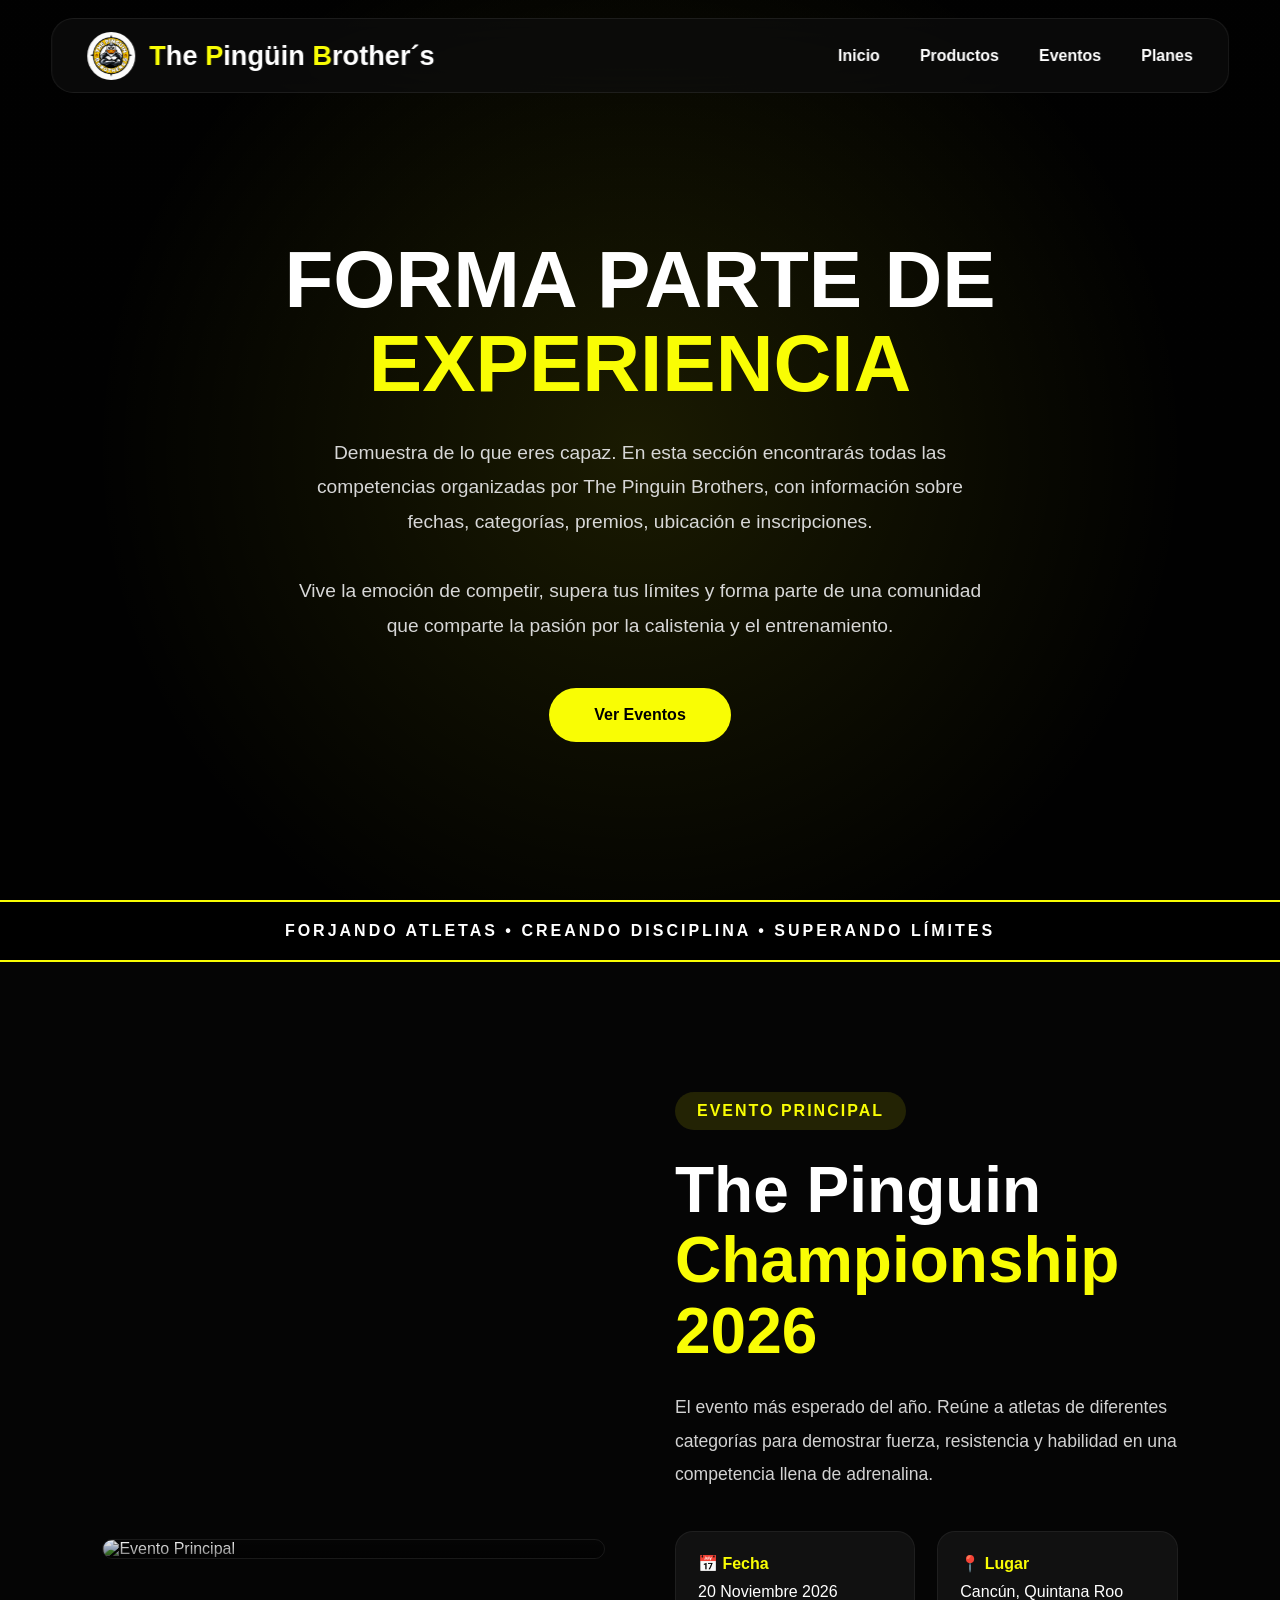
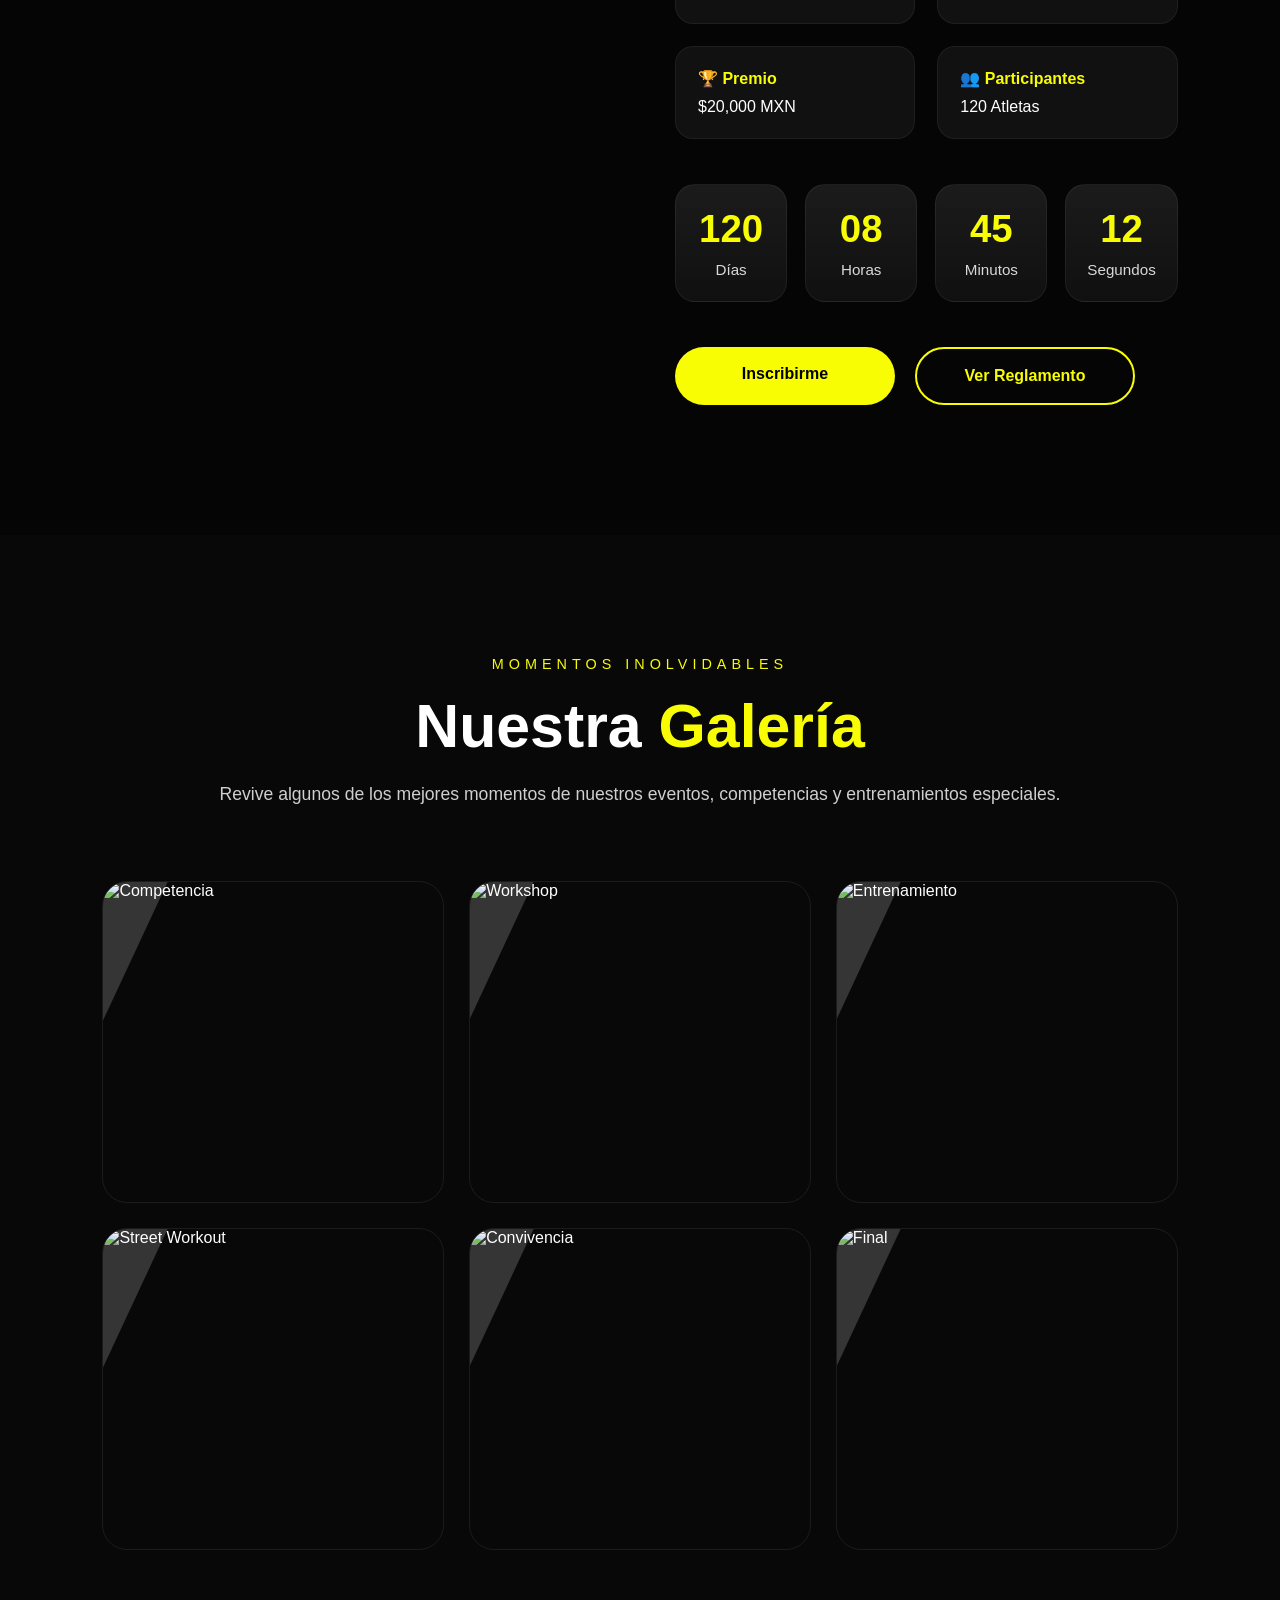
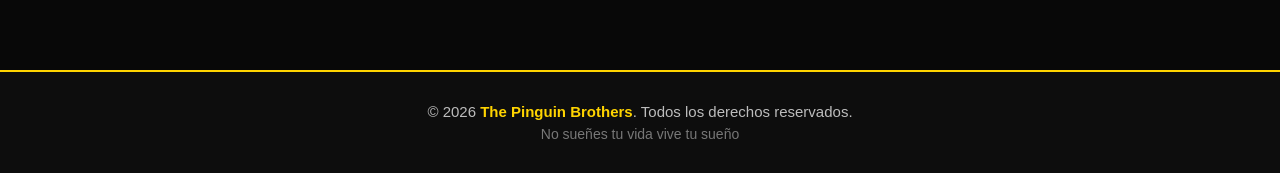
==== commit b082d7e1: "Agregué nuevos productos" ====
--- a/Eventos.html
+++ b/Eventos.html
@@ -98,7 +98,7 @@
 
         <div class="hero-buttons">
 
-            <a href="#eventos" class="btn-primary">
+            <a href="#galeria" class="btn-primary">
 
                 Ver Eventos
 
@@ -117,7 +117,7 @@
 <!--========================================
             PRÓXIMOS EVENTOS
 =========================================-->
-
+<!--
 <section class="eventos" id="eventos">
 
     <div class="section-header">
@@ -147,9 +147,9 @@
     </div>
 
     <div class="eventos-grid">
-
+    -->
         <!-- EVENTO 1 -->
-
+<!--
         <article class="evento-card">
 
             <div class="evento-imagen">
@@ -204,9 +204,9 @@
             </div>
 
         </article>
-
+    -->
         <!-- EVENTO 2 -->
-
+<!--
         <article class="evento-card">
 
             <div class="evento-imagen">
@@ -261,9 +261,9 @@
             </div>
 
         </article>
-
+    -->
         <!-- EVENTO 3 -->
-
+<!--
         <article class="evento-card">
 
             <div class="evento-imagen">
@@ -318,7 +318,7 @@
             </div>
 
         </article>
-
+    -->
     </div>
 
 </section>
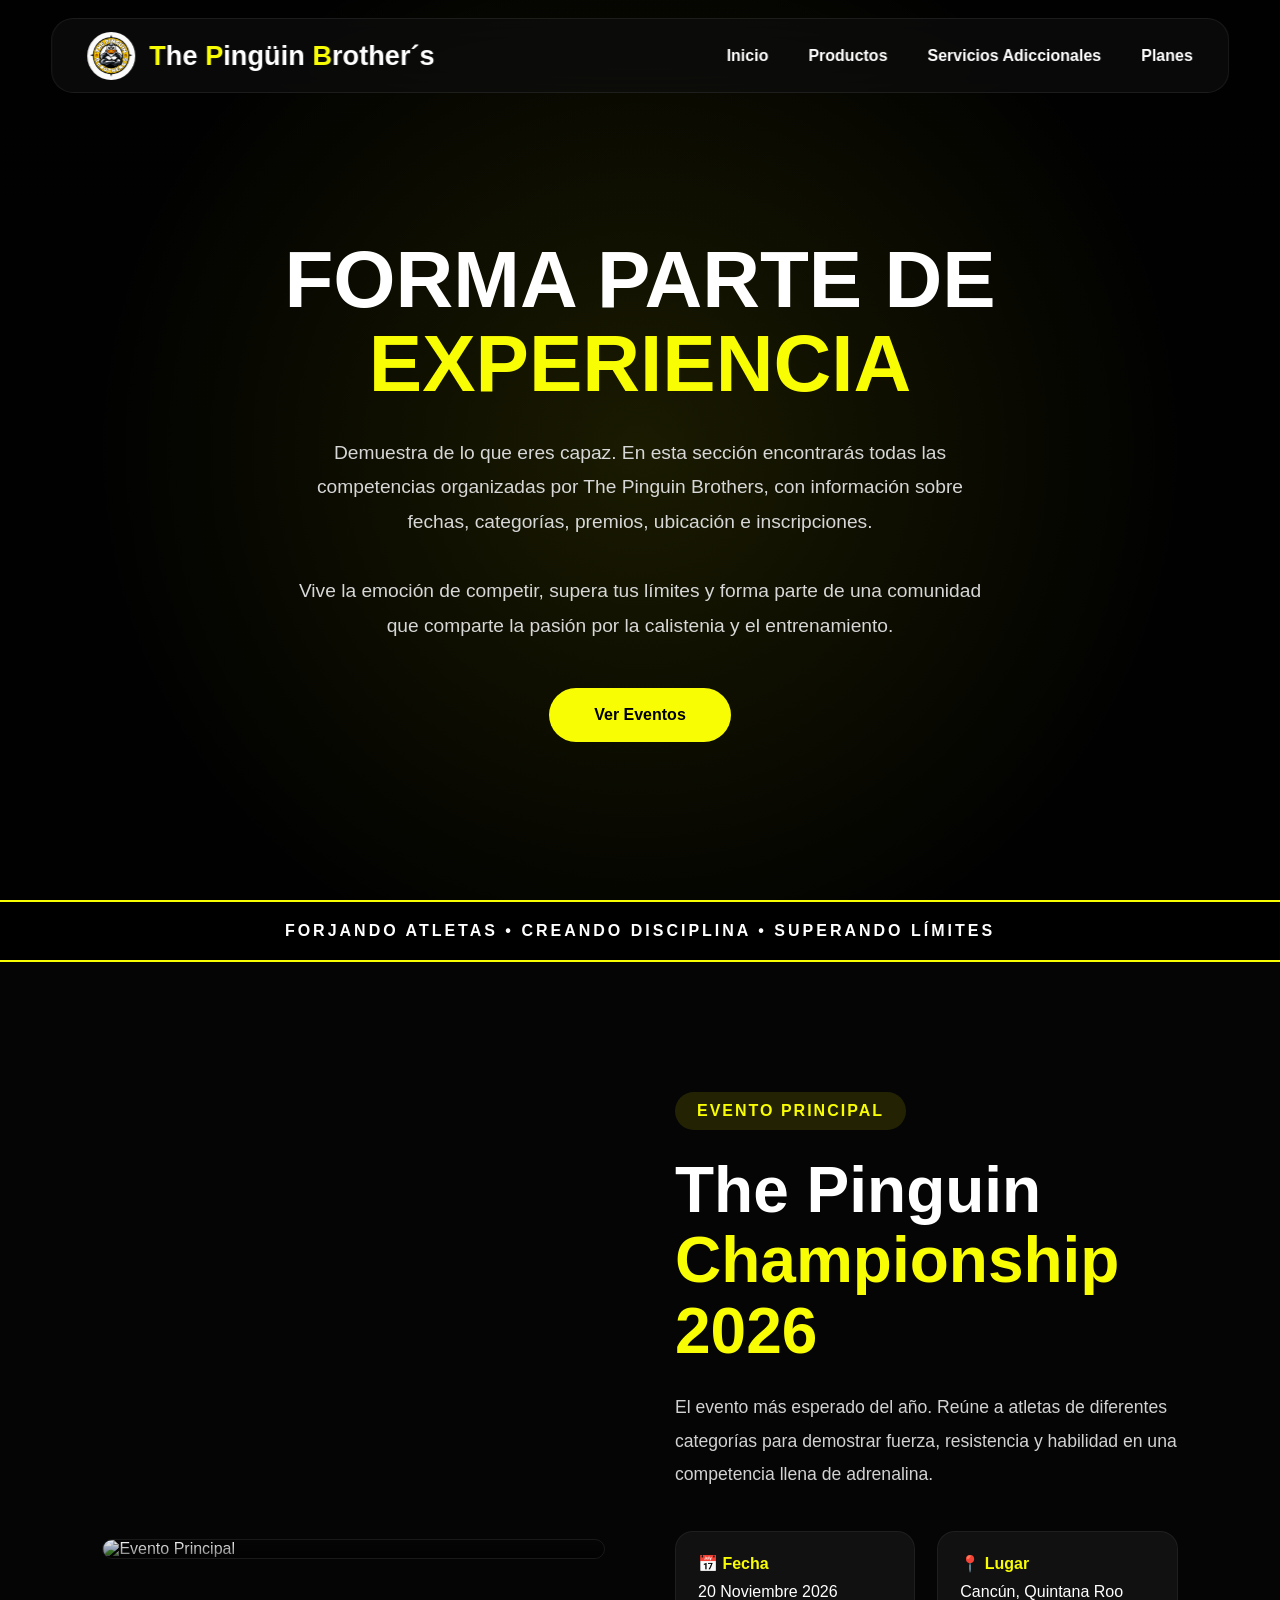
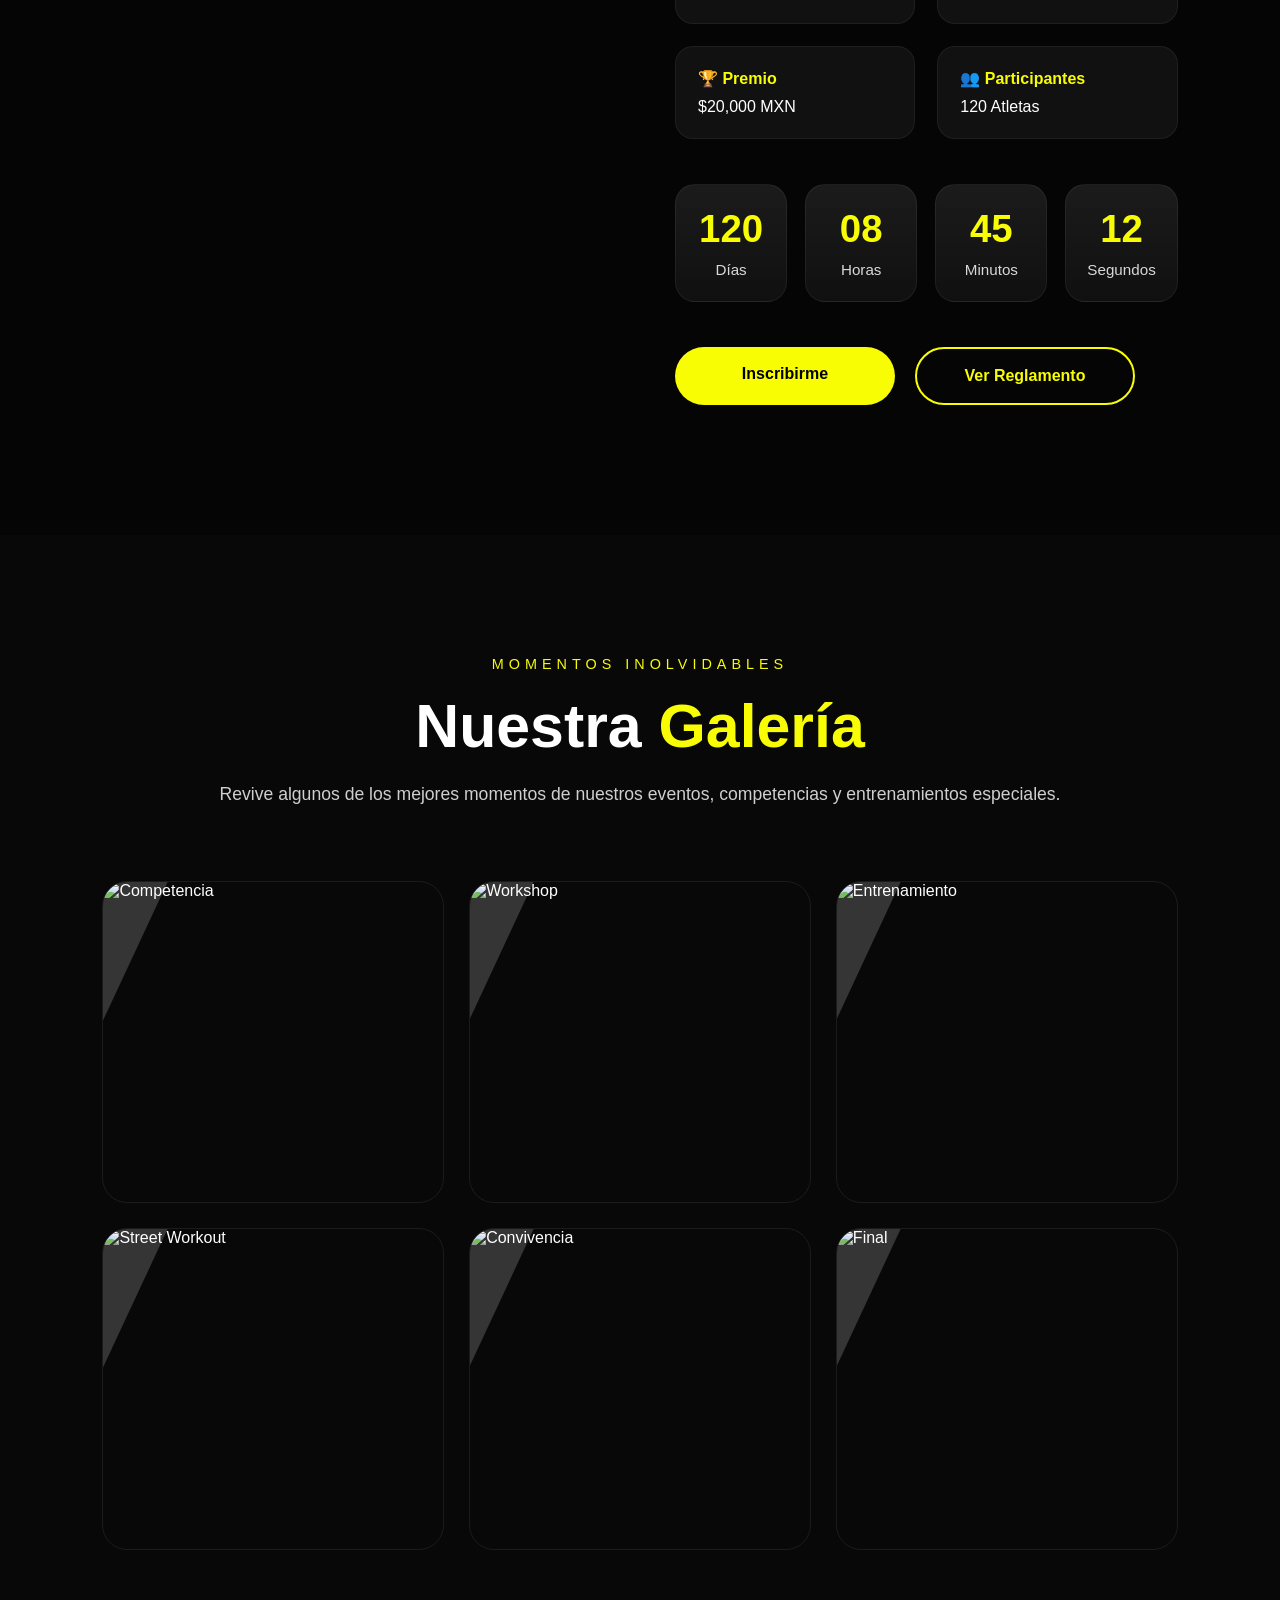
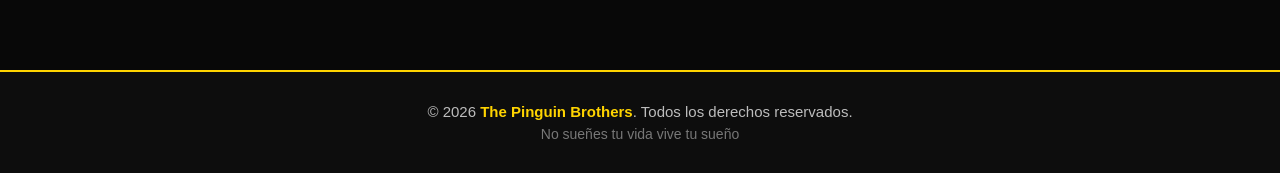
==== commit efb3d830: "Agregué nuevos productos" ====
--- a/Eventos.html
+++ b/Eventos.html
@@ -55,7 +55,7 @@
 
             <li><a href="Productos.html">Productos</a></li>
 
-            <li><a href="Eventos.html" class="active">Eventos</a></li>
+            <li><a href="Servicios_adiccionales.html" class="active">Servicios Adiccionales</a></li>
 
             <li><a href="Planes.html">Planes</a></li>
 
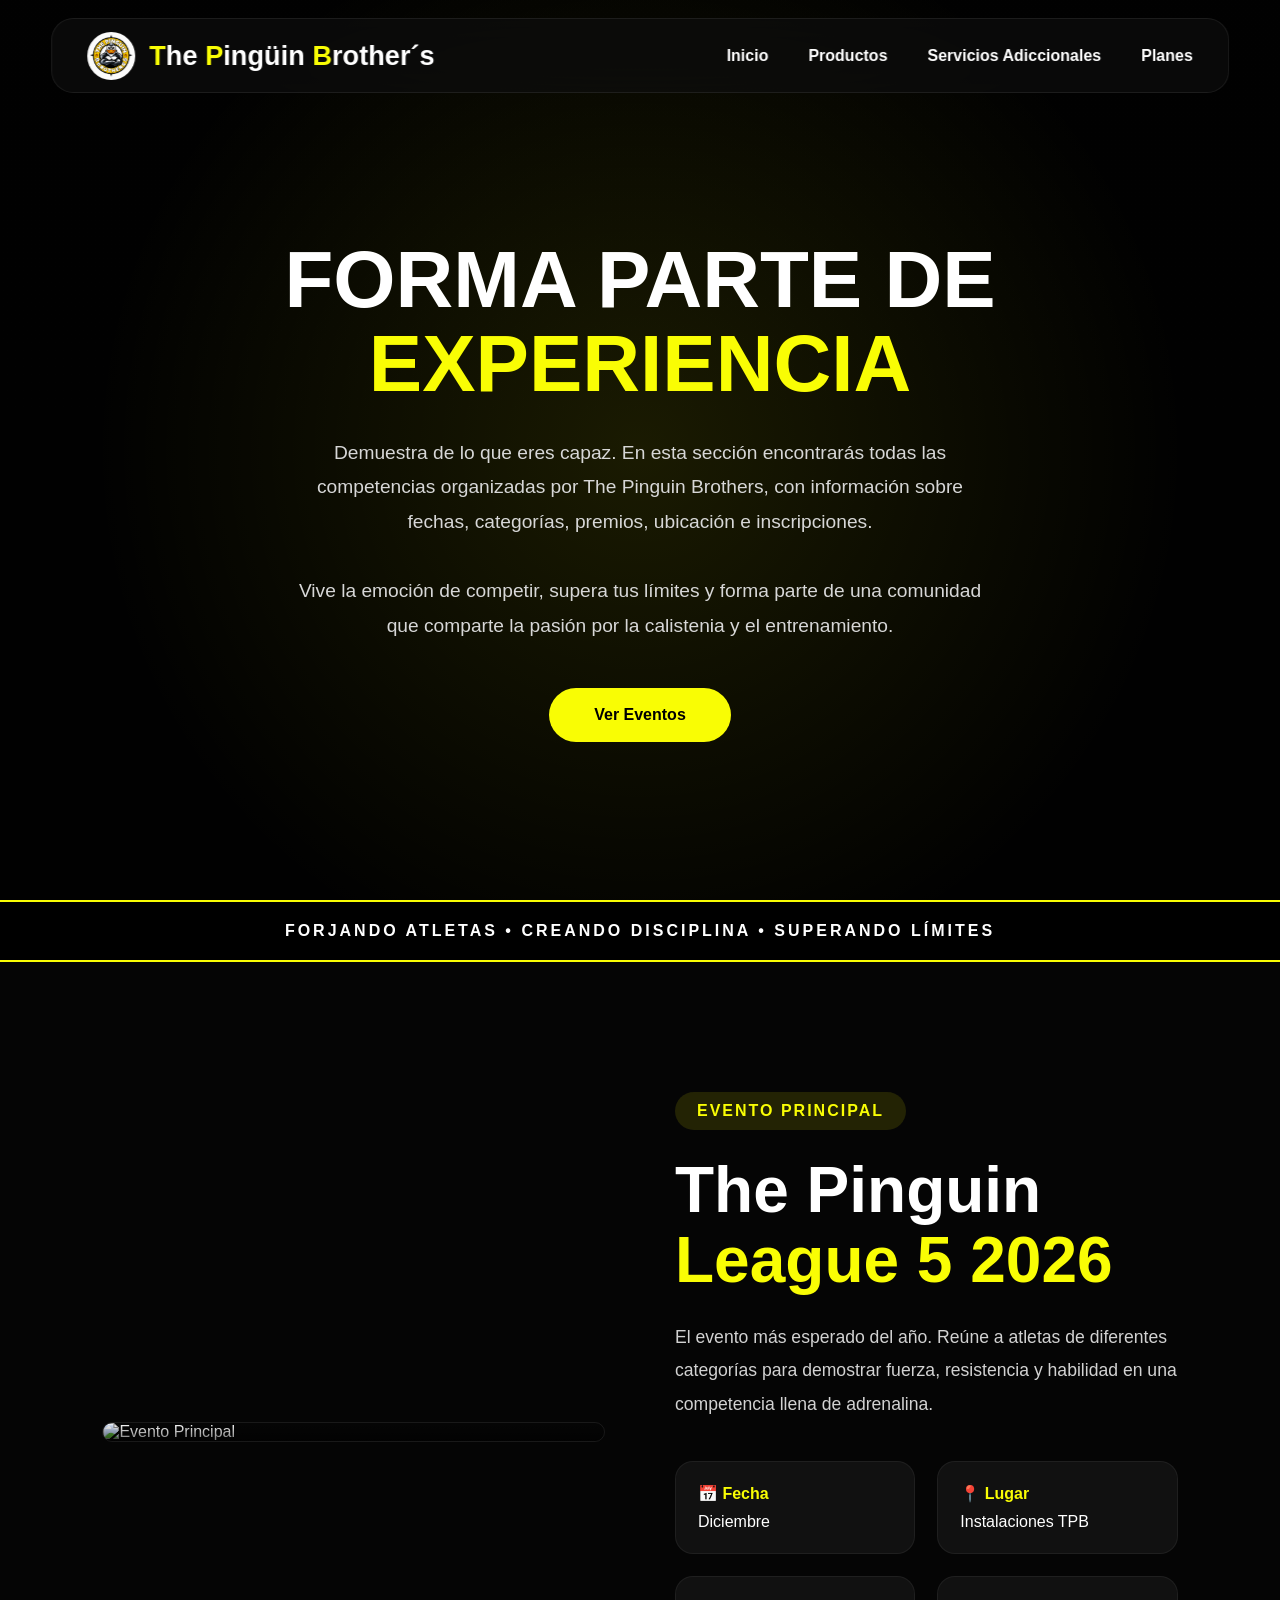
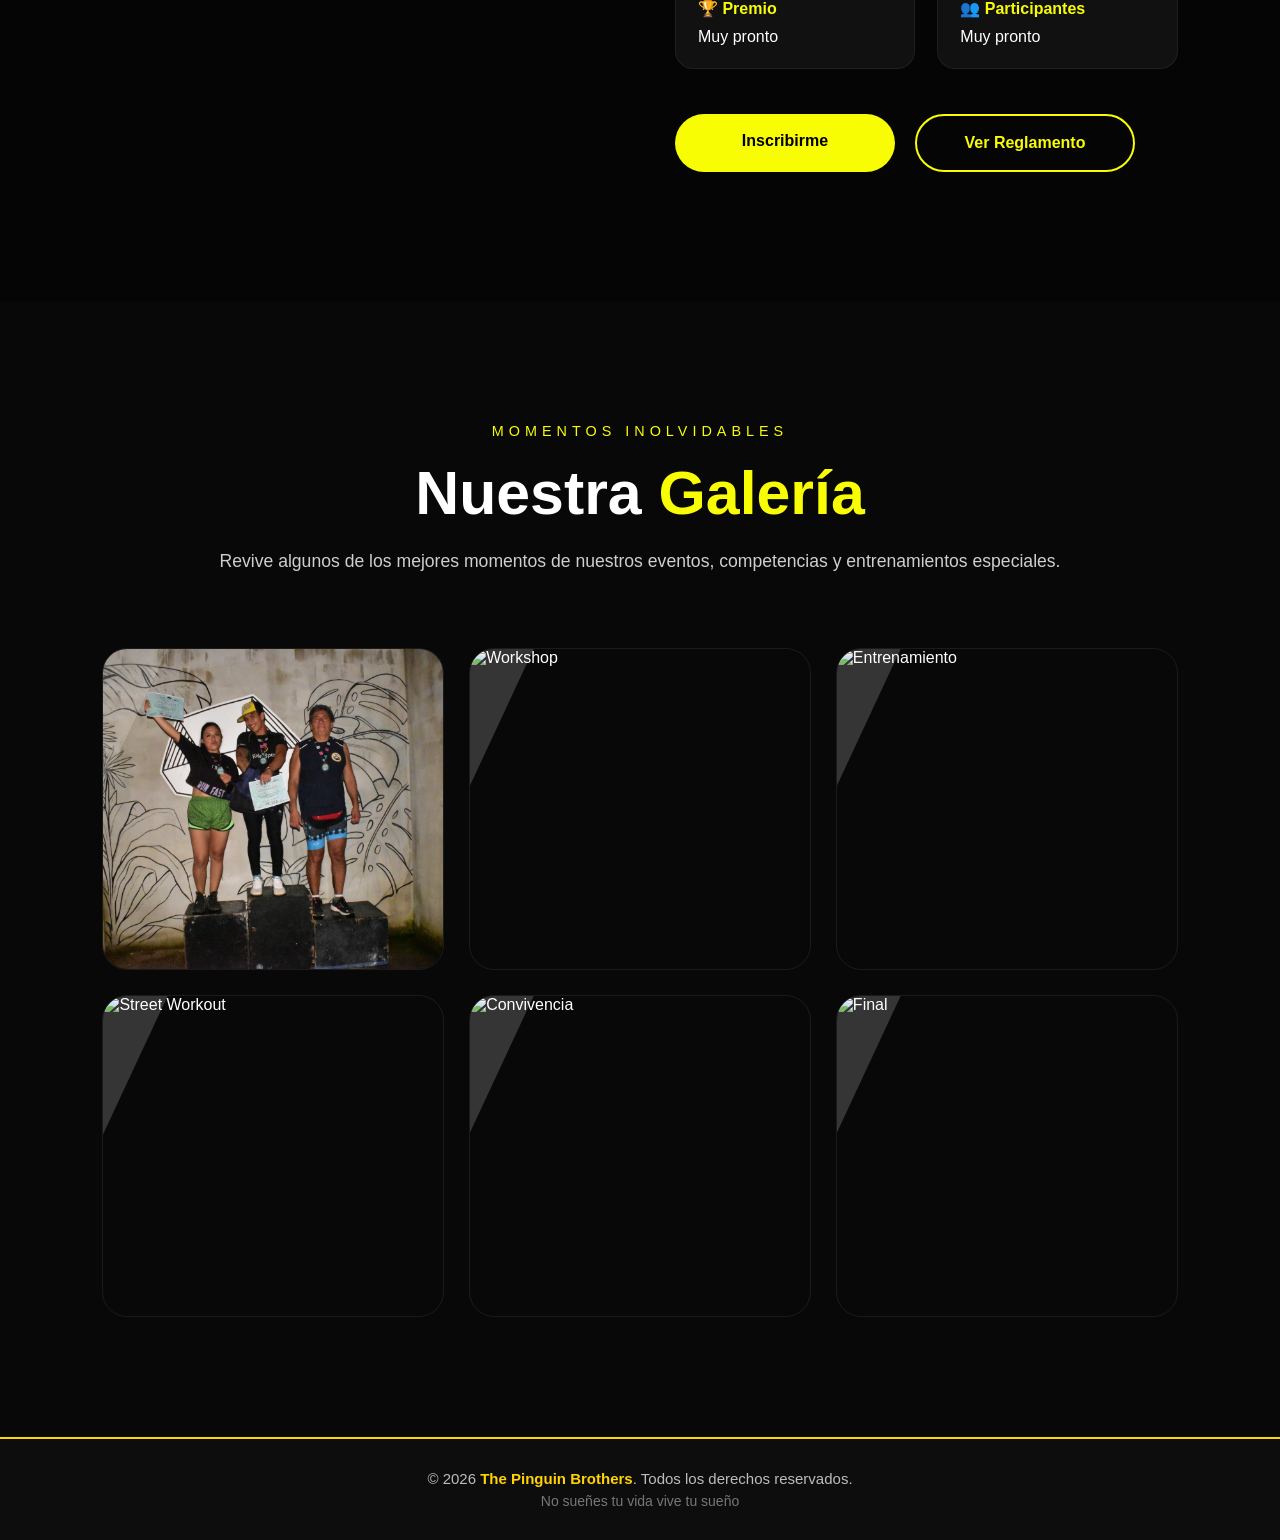
==== commit 3a50aa3f: "Agregué nuevos productos" ====
--- a/Eventos.html
+++ b/Eventos.html
@@ -318,11 +318,11 @@
             </div>
 
         </article>
-    -->
+    
     </div>
 
 </section>
-
+-->
 <!--========================================
             EVENTO DESTACADO
 =========================================-->
@@ -347,7 +347,7 @@
 
             The Pinguin
 
-            <span>Championship 2026</span>
+            <span>League 5 2026</span>
 
         </h2>
 
@@ -365,7 +365,7 @@
 
                 <h3>📅 Fecha</h3>
 
-                <span>20 Noviembre 2026</span>
+                <span>Diciembre</span>
 
             </div>
 
@@ -373,7 +373,7 @@
 
                 <h3>📍 Lugar</h3>
 
-                <span>Cancún, Quintana Roo</span>
+                <span>Instalaciones TPB</span>
 
             </div>
 
@@ -381,7 +381,7 @@
 
                 <h3>🏆 Premio</h3>
 
-                <span>$20,000 MXN</span>
+                <span>Muy pronto</span>
 
             </div>
 
@@ -389,12 +389,12 @@
 
                 <h3>👥 Participantes</h3>
 
-                <span>120 Atletas</span>
-
-            </div>
-
-        </div>
-
+                <span>Muy pronto</span>
+
+            </div>
+
+        </div>
+<!--
         <div class="contador">
 
             <div class="contador-box">
@@ -430,6 +430,7 @@
             </div>
 
         </div>
+    -->
 
         <div class="destacado-botones">
 
@@ -487,13 +488,16 @@
 
         <div class="galeria-item">
 
-            <img src="imagenes/galeria1.jpg" alt="Competencia">
+            <img src="Competencias/kalak_muuk_2.JPG" alt="Competencia">
 
             <div class="galeria-overlay">
 
-                <h3>Beginners Challenge</h3>
-
-                <p>Competencia 2026</p>
+                <h3>Kalak Muuk</h3>
+
+                <p>Competencia 
+                    <br>
+                    Noviembre 2024
+                </p>
 
             </div>
 
--- a/Eventos.css
+++ b/Eventos.css
@@ -1433,418 +1433,266 @@
 
 }
 
-/*========================================
-            FOOTER
-========================================*/
-
-footer{
-
-    background:#050505;
-
-    border-top:1px solid rgba(255,255,255,.08);
-
-    padding:70px 8% 30px;
-
-}
-
-.footer-contenido{
-
-    display:grid;
-
-    grid-template-columns:repeat(auto-fit,minmax(260px,1fr));
-
-    gap:50px;
-
-    margin-bottom:50px;
-
-}
-
-.footer-logo{
-
-    display:flex;
-
-    align-items:center;
-
-    gap:15px;
-
-    font-size:1.8rem;
-
-    font-weight:bold;
-
-}
-
-.footer-logo img{
-
-    width:60px;
-
-}
-
-.footer-info p{
-
-    color:#bfbfbf;
-
-    line-height:1.8;
-
-    margin-top:20px;
-
-}
-
-.footer-links h3,
-
-.footer-redes h3{
-
-    margin-bottom:25px;
-
-    color:var(--amarillo);
-
-}
-
-.footer-links ul{
-
-    list-style:none;
-
-}
-
-.footer-links li{
-
-    margin-bottom:15px;
-
-}
-
-.footer-links a{
-
-    text-decoration:none;
-
-    color:white;
-
-    transition:.3s;
-
-}
-
-.footer-links a:hover{
-
-    color:var(--amarillo);
-
-}
-
-.footer-redes .social{
-
-    display:flex;
-
-    gap:18px;
-
-    margin-top:15px;
-
-}
-
-.footer-redes .social a{
-
-    width:50px;
-
-    height:50px;
-
-    display:flex;
-
-    justify-content:center;
-
-    align-items:center;
-
-    border-radius:50%;
-
-    background:#151515;
-
-    color:white;
-
-    text-decoration:none;
-
-    font-size:1.2rem;
-
-    transition:.35s;
-
-}
-
-.footer-redes .social a:hover{
+
+/*========================================
+        ANIMACIONES
+========================================*/
+
+@keyframes aparecer{
+
+    from{
+
+        opacity:0;
+
+        transform:translateY(40px);
+
+    }
+
+    to{
+
+        opacity:1;
+
+        transform:translateY(0);
+
+    }
+
+}
+
+.hero-content{
+
+    animation:aparecer 1s ease;
+
+}
+
+.evento-card{
+
+    animation:aparecer .8s ease;
+
+}
+
+.destacado-info{
+
+    animation:aparecer .9s ease;
+
+}
+
+.galeria-item{
+
+    animation:aparecer .9s ease;
+
+}
+
+
+/*========================================
+        SCROLLBAR
+========================================*/
+
+::-webkit-scrollbar{
+
+    width:10px;
+
+}
+
+::-webkit-scrollbar-track{
+
+    background:#0d0d0d;
+
+}
+
+::-webkit-scrollbar-thumb{
 
     background:var(--amarillo);
 
+    border-radius:20px;
+
+}
+
+::-webkit-scrollbar-thumb:hover{
+
+    background:#fff000;
+
+}
+
+
+/*========================================
+        SELECCIÓN DE TEXTO
+========================================*/
+
+::selection{
+
+    background:var(--amarillo);
+
     color:black;
 
-    transform:translateY(-6px);
-
-}
-
-.footer-copy{
+}
+
+
+/*========================================
+        IMÁGENES
+========================================*/
+
+img{
+
+    max-width:100%;
+
+    display:block;
+
+}
+
+
+/*========================================
+        RESPONSIVE GENERAL
+========================================*/
+
+@media(max-width:1100px){
+
+    .hero-content h1{
+
+        font-size:4rem;
+
+    }
+
+    .section-header h2{
+
+        font-size:3rem;
+
+    }
+
+}
+
+@media(max-width:768px){
+
+    header{
+
+        width:95%;
+
+        padding:15px 20px;
+
+    }
+
+    .logo{
+
+        font-size:1.2rem;
+
+    }
+
+    .logo-img{
+
+        width:45px;
+
+        height:45px;
+
+    }
+
+    .hero-eventos{
+
+        padding:130px 20px 80px;
+
+    }
+
+    .hero-content h1{
+
+        font-size:2.7rem;
+
+    }
+
+    .hero-content p{
+
+        font-size:1rem;
+
+    }
+
+    .hero-buttons{
+
+        flex-direction:column;
+
+        align-items:center;
+
+    }
+
+    .btn-primary,
+
+    .btn-secondary{
+
+        width:100%;
+
+        max-width:320px;
+
+        text-align:center;
+
+    }
+
+    .section-header h2{
+
+        font-size:2.3rem;
+
+    }
+
+    .section-header p{
+
+        font-size:1rem;
+
+    }
+
+    .footer-contenido{
+
+        grid-template-columns:1fr;
+
+        text-align:center;
+
+    }
+
+    .footer-logo{
+
+        justify-content:center;
+
+    }
+
+    .footer-redes .social{
+
+        justify-content:center;
+
+    }
+
+}
+
+@media(max-width:480px){
+
+    .hero-content h1{
+
+        font-size:2.2rem;
+
+    }
+
+    .mini-title{
+
+        letter-spacing:3px;
+
+        font-size:.75rem;
+
+    }
+
+    .section-header h2{
+
+        font-size:2rem;
+
+    }
+
+}
+
+
+/* FOOTER */
+
+.footer{
+
+    background:#0d0d0d;
+
+    border-top:2px solid #FFD400;
+
+    padding:25px 20px;
 
     text-align:center;
 
-    border-top:1px solid rgba(255,255,255,.08);
-
-    padding-top:25px;
-
-    color:#a8a8a8;
-
-}
-
-
-/*========================================
-        ANIMACIONES
-========================================*/
-
-@keyframes aparecer{
-
-    from{
-
-        opacity:0;
-
-        transform:translateY(40px);
-
-    }
-
-    to{
-
-        opacity:1;
-
-        transform:translateY(0);
-
-    }
-
-}
-
-.hero-content{
-
-    animation:aparecer 1s ease;
-
-}
-
-.evento-card{
-
-    animation:aparecer .8s ease;
-
-}
-
-.destacado-info{
-
-    animation:aparecer .9s ease;
-
-}
-
-.galeria-item{
-
-    animation:aparecer .9s ease;
-
-}
-
-
-/*========================================
-        SCROLLBAR
-========================================*/
-
-::-webkit-scrollbar{
-
-    width:10px;
-
-}
-
-::-webkit-scrollbar-track{
-
-    background:#0d0d0d;
-
-}
-
-::-webkit-scrollbar-thumb{
-
-    background:var(--amarillo);
-
-    border-radius:20px;
-
-}
-
-::-webkit-scrollbar-thumb:hover{
-
-    background:#fff000;
-
-}
-
-
-/*========================================
-        SELECCIÓN DE TEXTO
-========================================*/
-
-::selection{
-
-    background:var(--amarillo);
-
-    color:black;
-
-}
-
-
-/*========================================
-        IMÁGENES
-========================================*/
-
-img{
-
-    max-width:100%;
-
-    display:block;
-
-}
-
-
-/*========================================
-        RESPONSIVE GENERAL
-========================================*/
-
-@media(max-width:1100px){
-
-    .hero-content h1{
-
-        font-size:4rem;
-
-    }
-
-    .section-header h2{
-
-        font-size:3rem;
-
-    }
-
-}
-
-@media(max-width:768px){
-
-    header{
-
-        width:95%;
-
-        padding:15px 20px;
-
-    }
-
-    .logo{
-
-        font-size:1.2rem;
-
-    }
-
-    .logo-img{
-
-        width:45px;
-
-        height:45px;
-
-    }
-
-    .hero-eventos{
-
-        padding:130px 20px 80px;
-
-    }
-
-    .hero-content h1{
-
-        font-size:2.7rem;
-
-    }
-
-    .hero-content p{
-
-        font-size:1rem;
-
-    }
-
-    .hero-buttons{
-
-        flex-direction:column;
-
-        align-items:center;
-
-    }
-
-    .btn-primary,
-
-    .btn-secondary{
-
-        width:100%;
-
-        max-width:320px;
-
-        text-align:center;
-
-    }
-
-    .section-header h2{
-
-        font-size:2.3rem;
-
-    }
-
-    .section-header p{
-
-        font-size:1rem;
-
-    }
-
-    .footer-contenido{
-
-        grid-template-columns:1fr;
-
-        text-align:center;
-
-    }
-
-    .footer-logo{
-
-        justify-content:center;
-
-    }
-
-    .footer-redes .social{
-
-        justify-content:center;
-
-    }
-
-}
-
-@media(max-width:480px){
-
-    .hero-content h1{
-
-        font-size:2.2rem;
-
-    }
-
-    .mini-title{
-
-        letter-spacing:3px;
-
-        font-size:.75rem;
-
-    }
-
-    .section-header h2{
-
-        font-size:2rem;
-
-    }
-
-}
-
-
-/* FOOTER */
-
-.footer{
-
-    background:#0d0d0d;
-
-    border-top:2px solid #FFD400;
-
-    padding:25px 20px;
-
-    text-align:center;
-
 }
 
 .footer-content p{
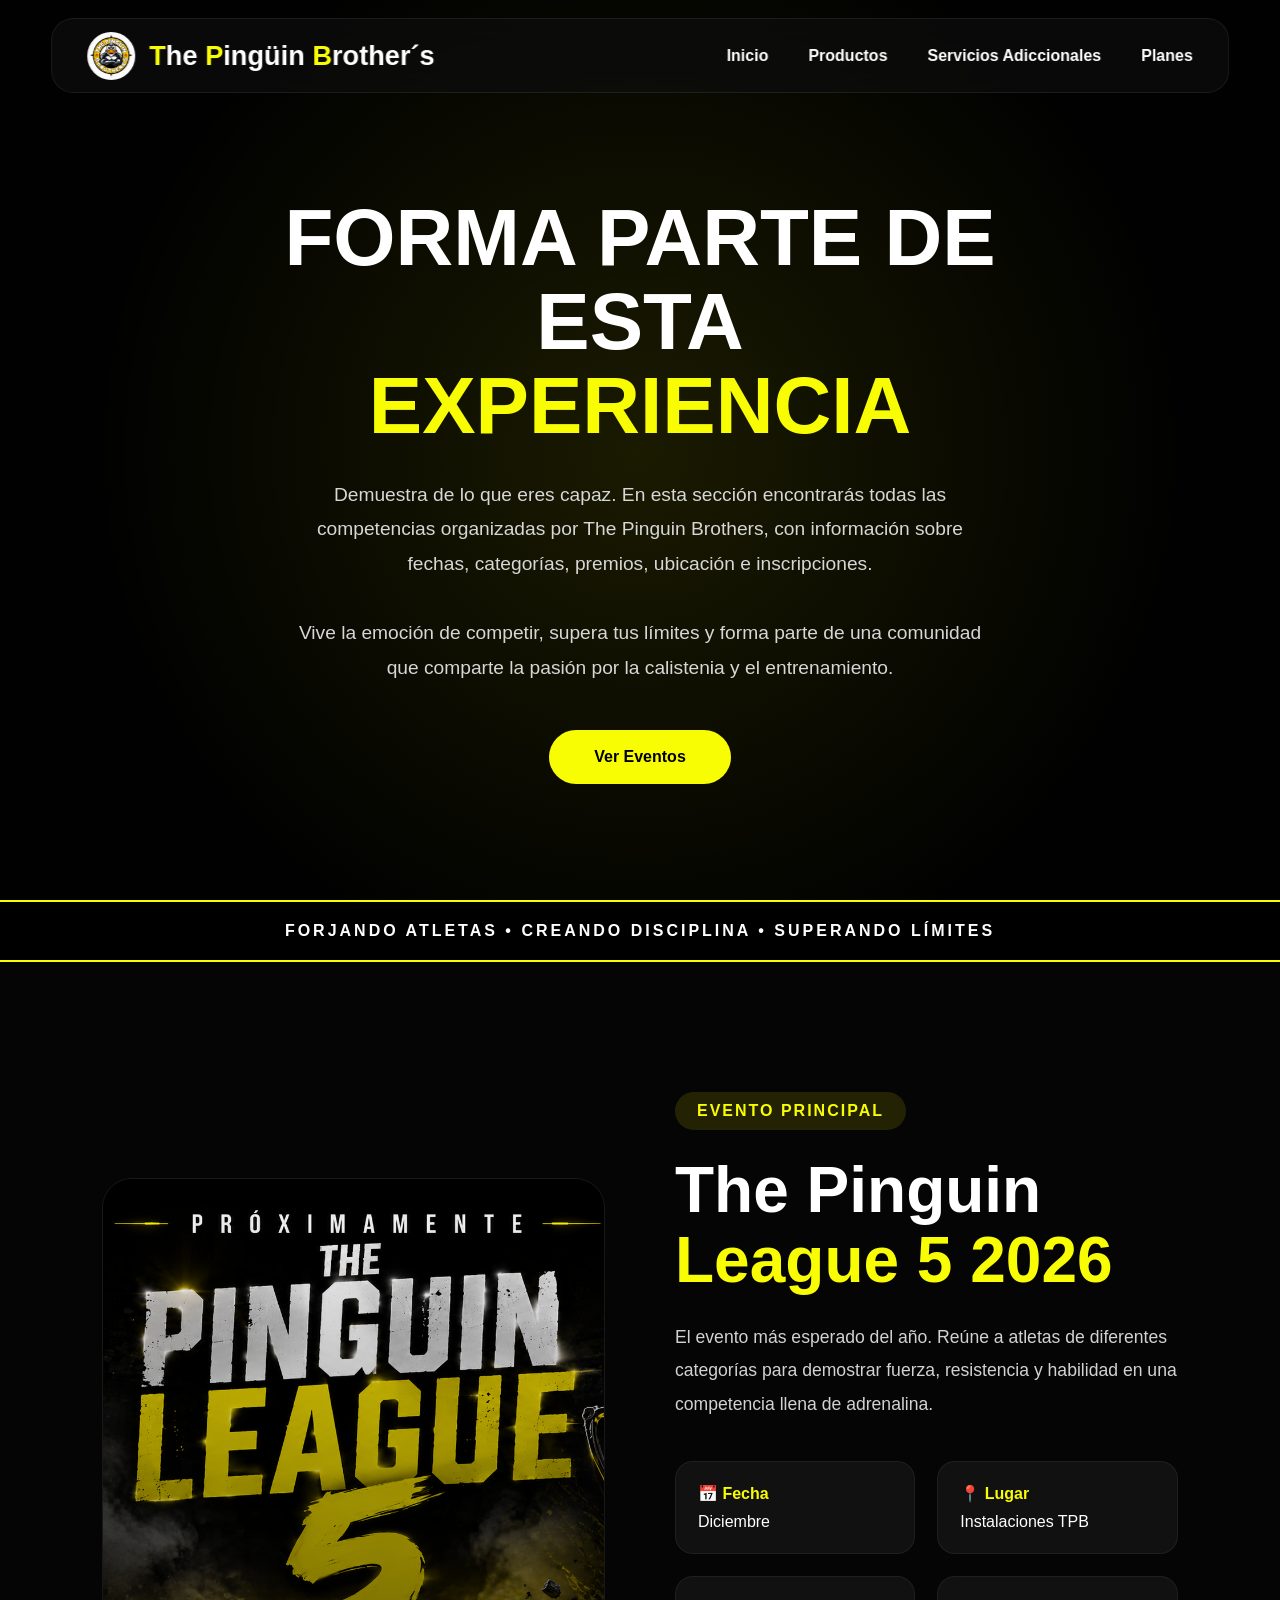
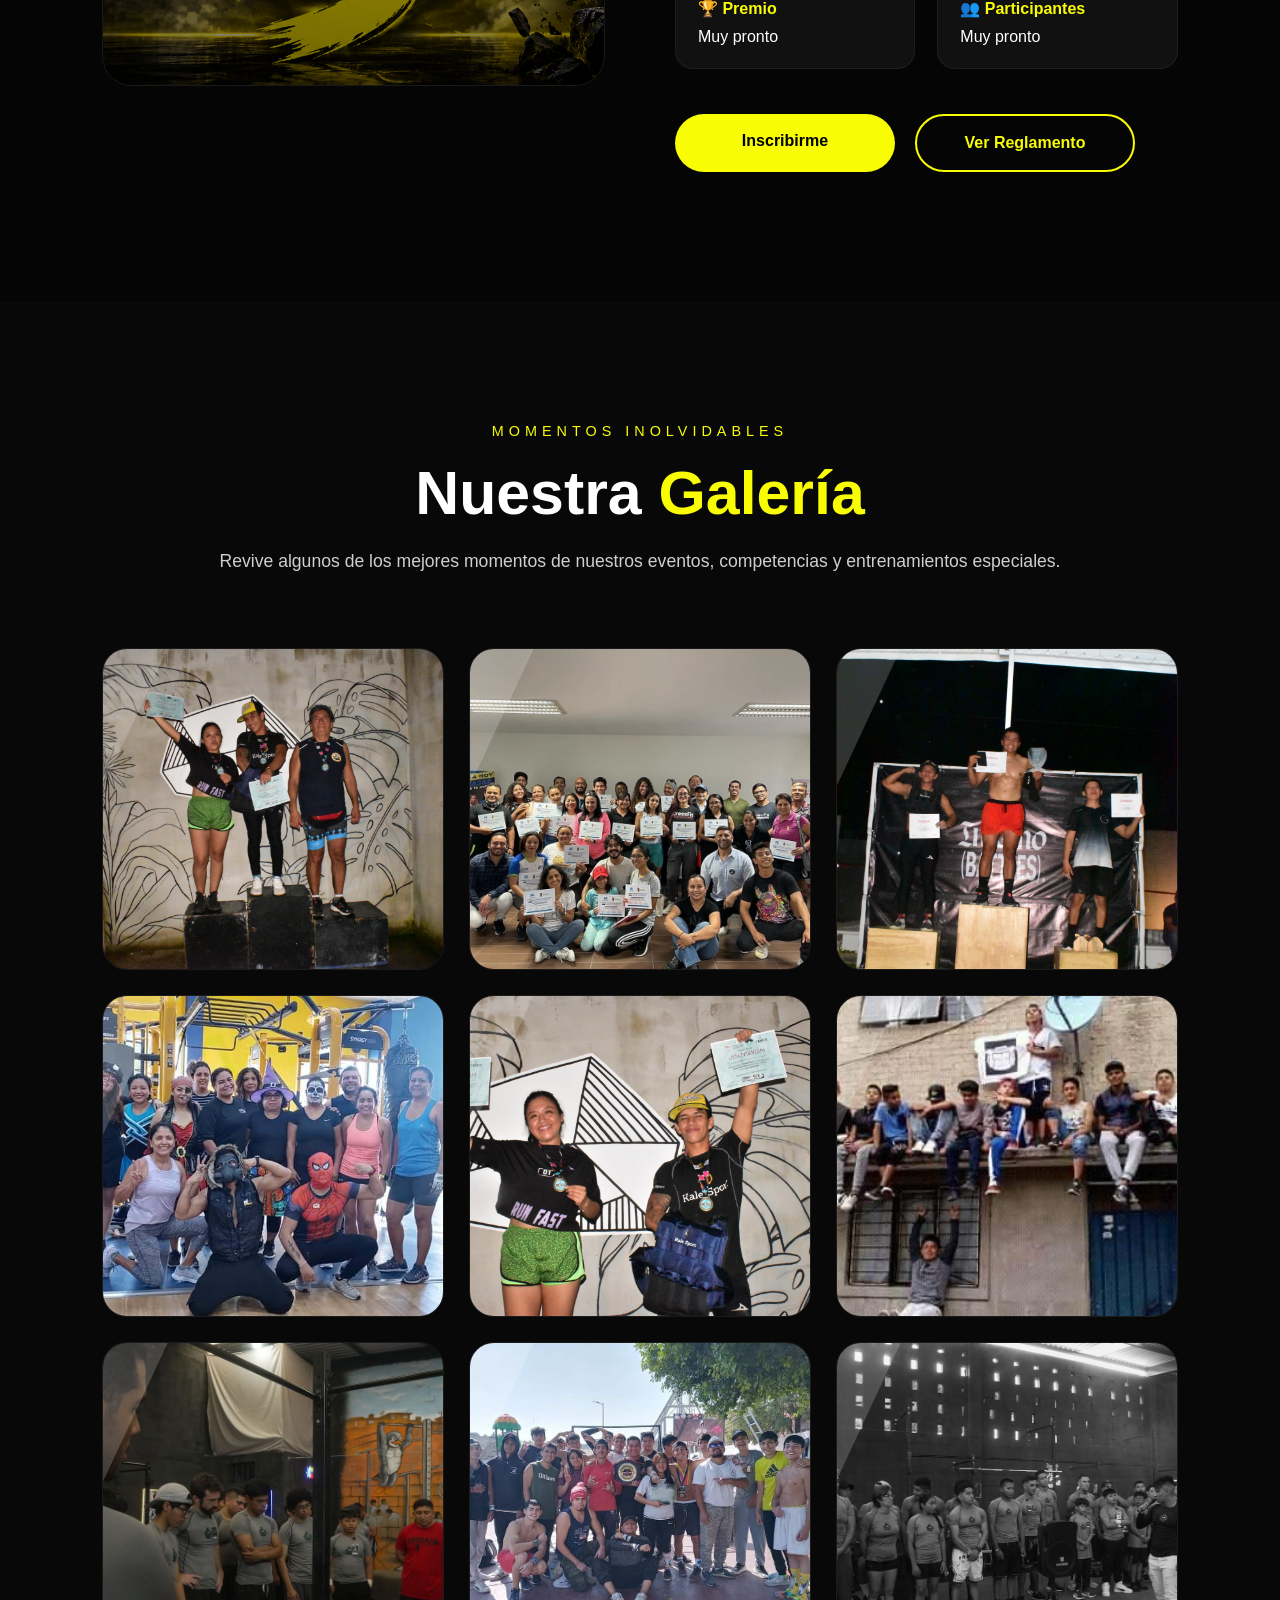
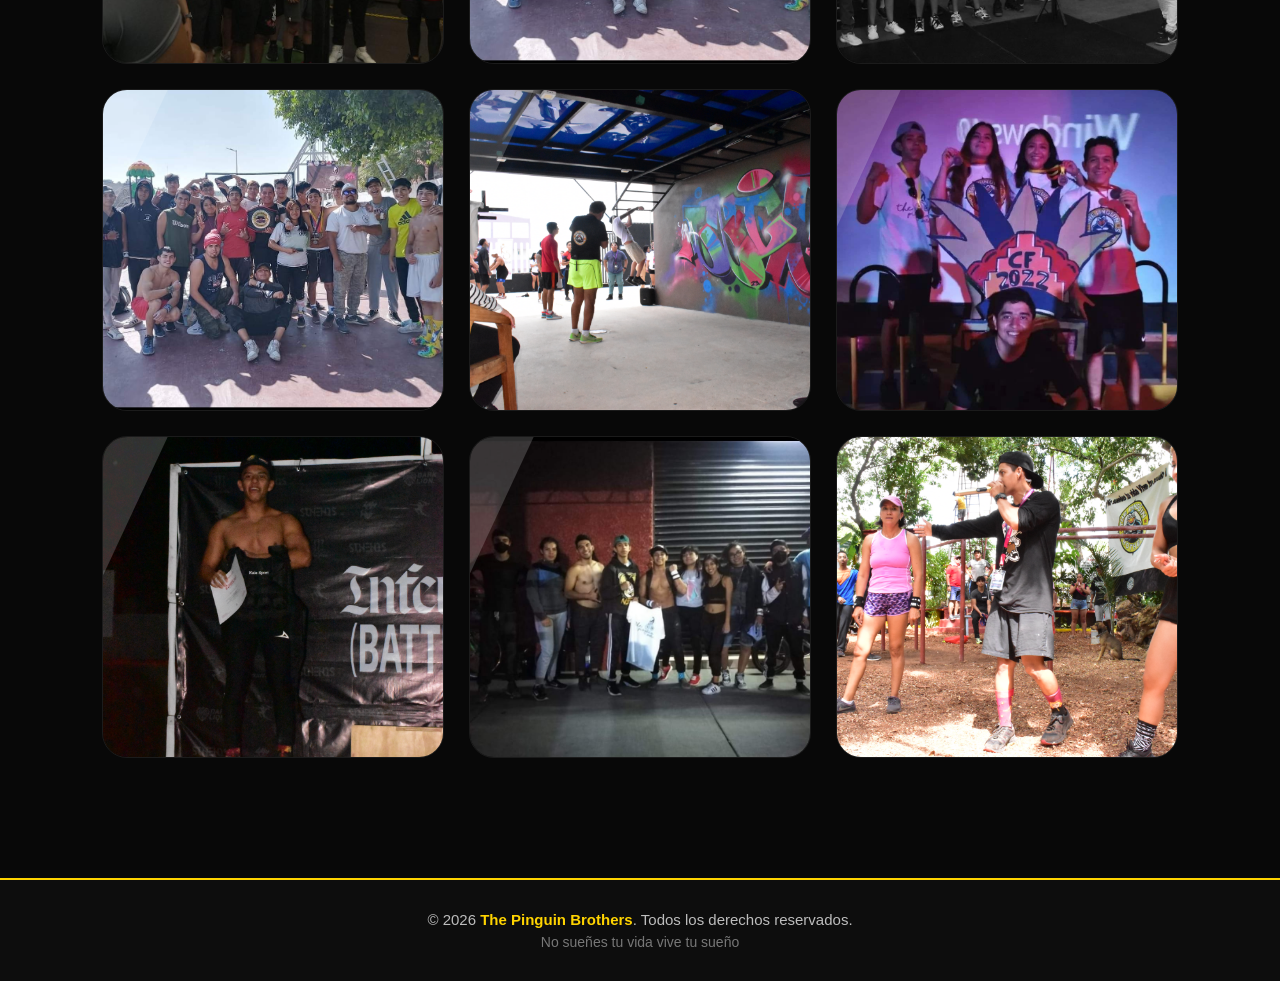
==== commit 2c8f2d6e: "Agregué nuevos productos" ====
--- a/Eventos.html
+++ b/Eventos.html
@@ -82,6 +82,9 @@
         <h1>
 
             FORMA PARTE DE
+            <br>
+            ESTA
+            <br>
 
             <span>EXPERIENCIA</span>
 
@@ -331,7 +334,7 @@
 
     <div class="destacado-imagen">
 
-        <img src="imagenes/evento-destacado.jpg" alt="Evento Principal">
+        <img src="imagenes/The Pingüin League 5.png" alt="Evento Principal">
 
     </div>
 
@@ -507,13 +510,15 @@
 
         <div class="galeria-item">
 
-            <img src="imagenes/galeria2.jpg" alt="Workshop">
-
-            <div class="galeria-overlay">
-
-                <h3>Workshop</h3>
-
-                <p>Muscle Up</p>
+            <img src="Recuerdos/Recuerdos.jpg" alt="Workshop">
+
+            <div class="galeria-overlay">
+
+                <h3>Kalak Muuk</h3>
+
+                <p>Competencia 
+                    <br>
+                    Noviembre 2024</p>
 
             </div>
 
@@ -523,7 +528,7 @@
 
         <div class="galeria-item">
 
-            <img src="imagenes/galeria3.jpg" alt="Entrenamiento">
+            <img src="Competencias/inferno_batles.JPG" alt="Entrenamiento">
 
             <div class="galeria-overlay">
 
@@ -539,7 +544,7 @@
 
         <div class="galeria-item">
 
-            <img src="imagenes/galeria4.jpg" alt="Street Workout">
+            <img src="Recuerdos/Recuerdos_1.jpg" alt="Street Workout">
 
             <div class="galeria-overlay">
 
@@ -555,7 +560,7 @@
 
         <div class="galeria-item">
 
-            <img src="imagenes/galeria5.jpg" alt="Convivencia">
+            <img src="Competencias/kalak_muuk_dos.JPG" alt="Convivencia">
 
             <div class="galeria-overlay">
 
@@ -571,17 +576,162 @@
 
         <div class="galeria-item">
 
-            <img src="imagenes/galeria6.jpg" alt="Final">
-
-            <div class="galeria-overlay">
-
-                <h3>Gran Final</h3>
-
-                <p>Championship 2026</p>
-
-            </div>
-
-        </div>
+            <img src="Recuerdos/Recuerdos_3.jpg" alt="Final">
+
+            <div class="galeria-overlay">
+
+                <h3>Gran Final</h3>
+
+                <p>Championship 2026</p>
+
+            </div>
+
+        </div>
+
+        <!--imagen 7-->
+
+         <div class="galeria-item">
+
+            <img src="Competencias/ThePinguin.jpeg" alt="Final">
+
+            <div class="galeria-overlay">
+
+                <h3>Gran Final</h3>
+
+                <p>Championship 2026</p>
+
+            </div>
+
+        </div>
+
+        <!--imagen 8-->
+
+         <div class="galeria-item">
+
+            <img src="Recuerdos/Recueerdos_4.jpg" alt="Final">
+
+            <div class="galeria-overlay">
+
+                <h3>Gran Final</h3>
+
+                <p>Championship 2026</p>
+
+            </div>
+
+        </div>
+
+        <!--imagen 9-->
+
+         <div class="galeria-item">
+
+            <img src="Competencias/thepinguinleague.jpeg" alt="Final">
+
+            <div class="galeria-overlay">
+
+                <h3>Gran Final</h3>
+
+                <p>Championship 2026</p>
+
+            </div>
+
+        </div>
+
+        <!--imagen 11-->
+
+         <div class="galeria-item">
+
+            <img src="Recuerdos/Recuerdos_5.jpg" alt="Final">
+
+            <div class="galeria-overlay">
+
+                <h3>Gran Final</h3>
+
+                <p>Championship 2026</p>
+
+            </div>
+
+        </div>
+
+        <!--imagen 12-->
+
+         <div class="galeria-item">
+
+            <img src="Competencias/TPL_3..JPG" alt="Final">
+
+            <div class="galeria-overlay">
+
+                <h3>Gran Final</h3>
+
+                <p>Championship 2026</p>
+
+            </div>
+
+        </div>
+
+        <!--imagen 13-->
+
+         <div class="galeria-item">
+
+            <img src="Recuerdos/Recuerdos_6.jpg" alt="Final">
+
+            <div class="galeria-overlay">
+
+                <h3>Gran Final</h3>
+
+                <p>Championship 2026</p>
+
+            </div>
+
+        </div>
+
+        <!--imagen 14-->
+
+         <div class="galeria-item">
+
+            <img src="Competencias/Inferno_Batles_1.JPG" alt="Final">
+
+            <div class="galeria-overlay">
+
+                <h3>Gran Final</h3>
+
+                <p>Championship 2026</p>
+
+            </div>
+
+        </div>
+
+        <!--imagen 15-->
+
+         <div class="galeria-item">
+
+            <img src="Recuerdos/Recuerdos_7.jpg" alt="Final">
+
+            <div class="galeria-overlay">
+
+                <h3>Gran Final</h3>
+
+                <p>Championship 2026</p>
+
+            </div>
+
+        </div>
+
+        <!--imagen 16-->
+
+         <div class="galeria-item">
+
+            <img src="Competencias/Ruta 5.JPG" alt="Final">
+
+            <div class="galeria-overlay">
+
+                <h3>Gran Final</h3>
+
+                <p>Championship 2026</p>
+
+            </div>
+
+        </div>
+
 
     </div>
 
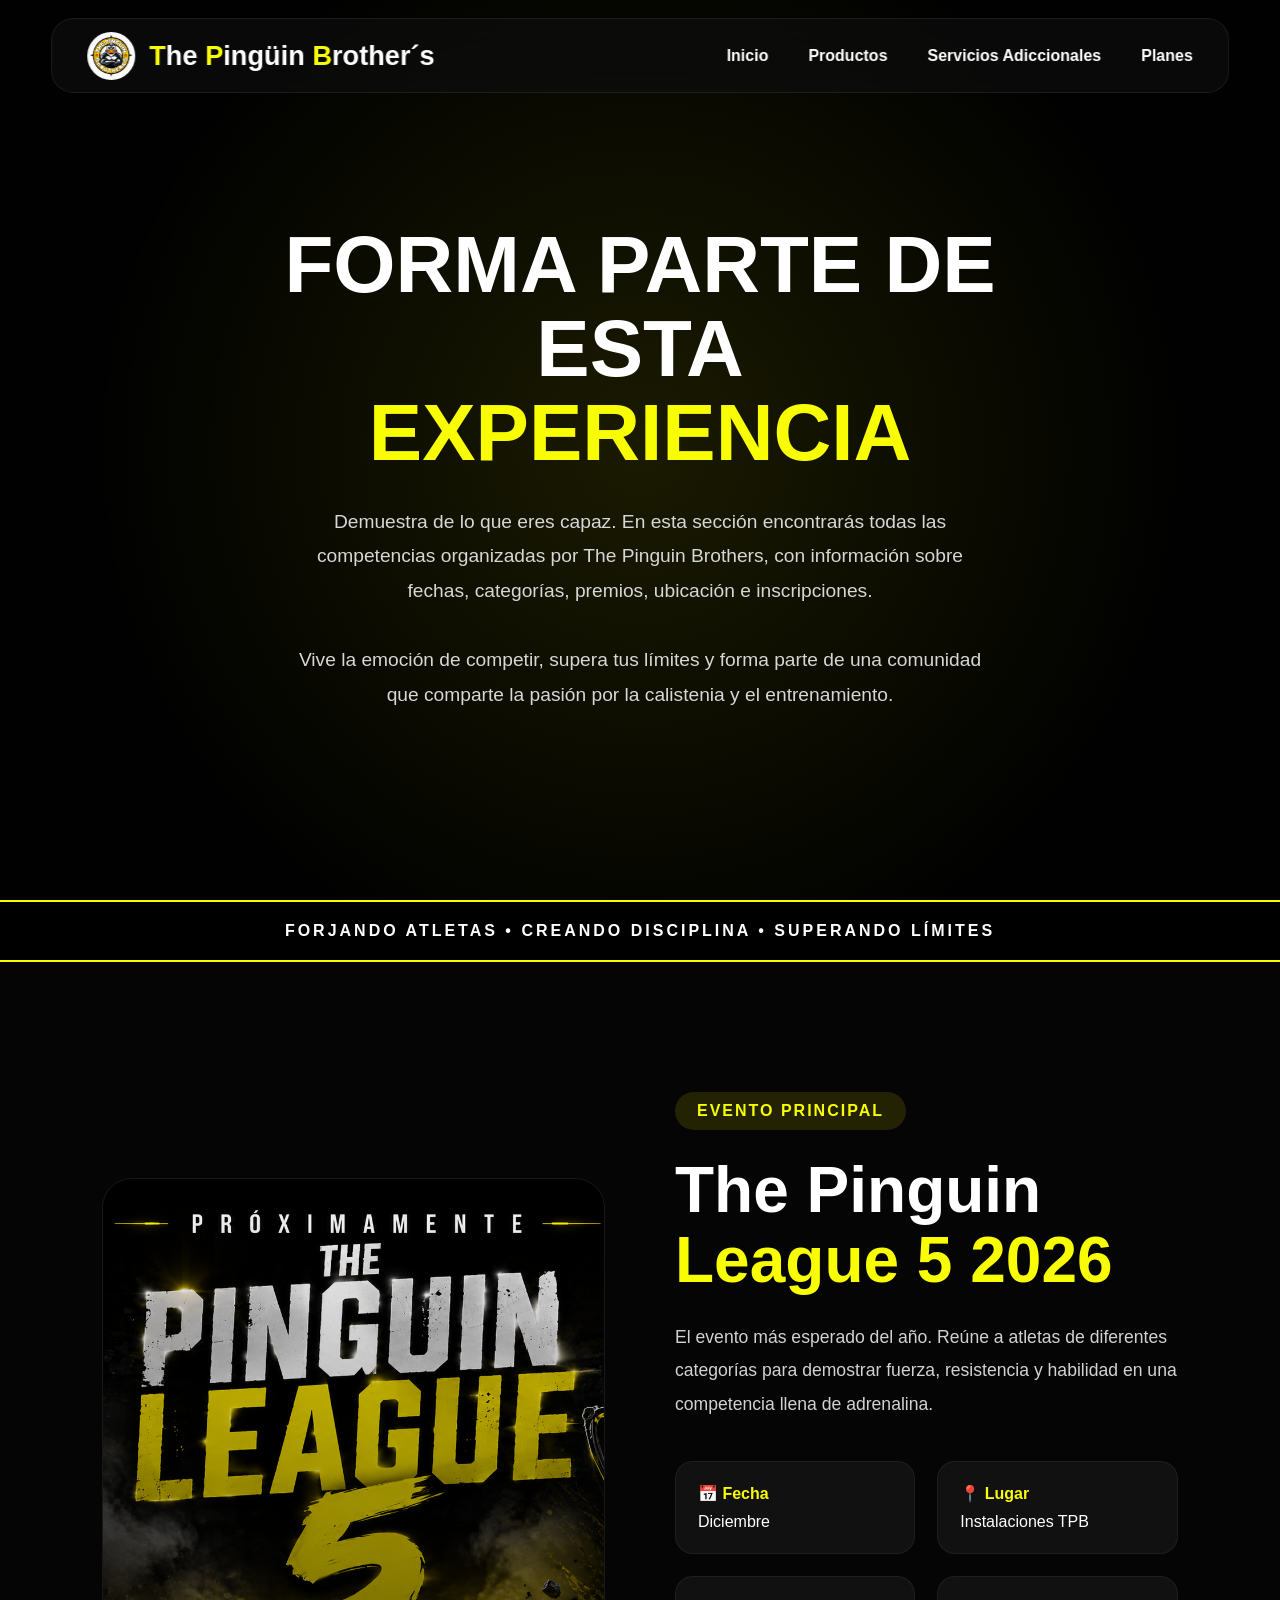
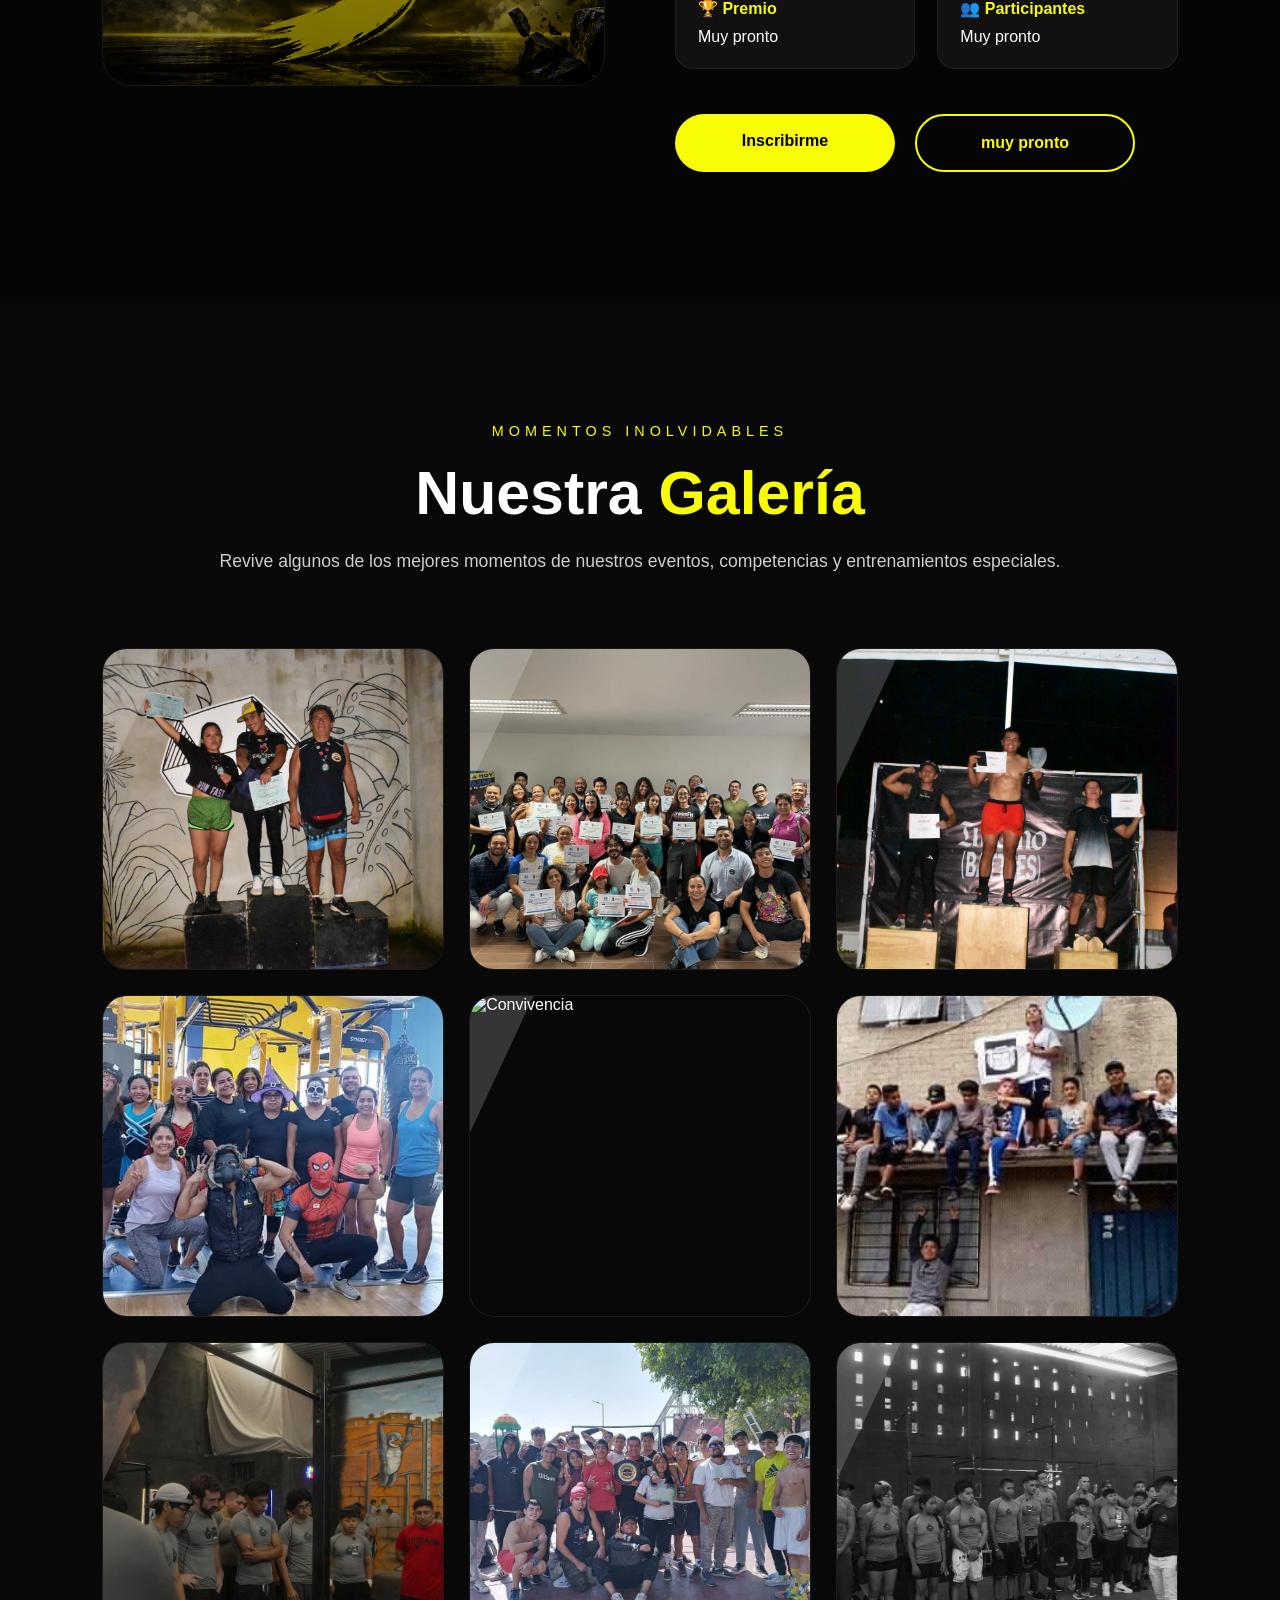
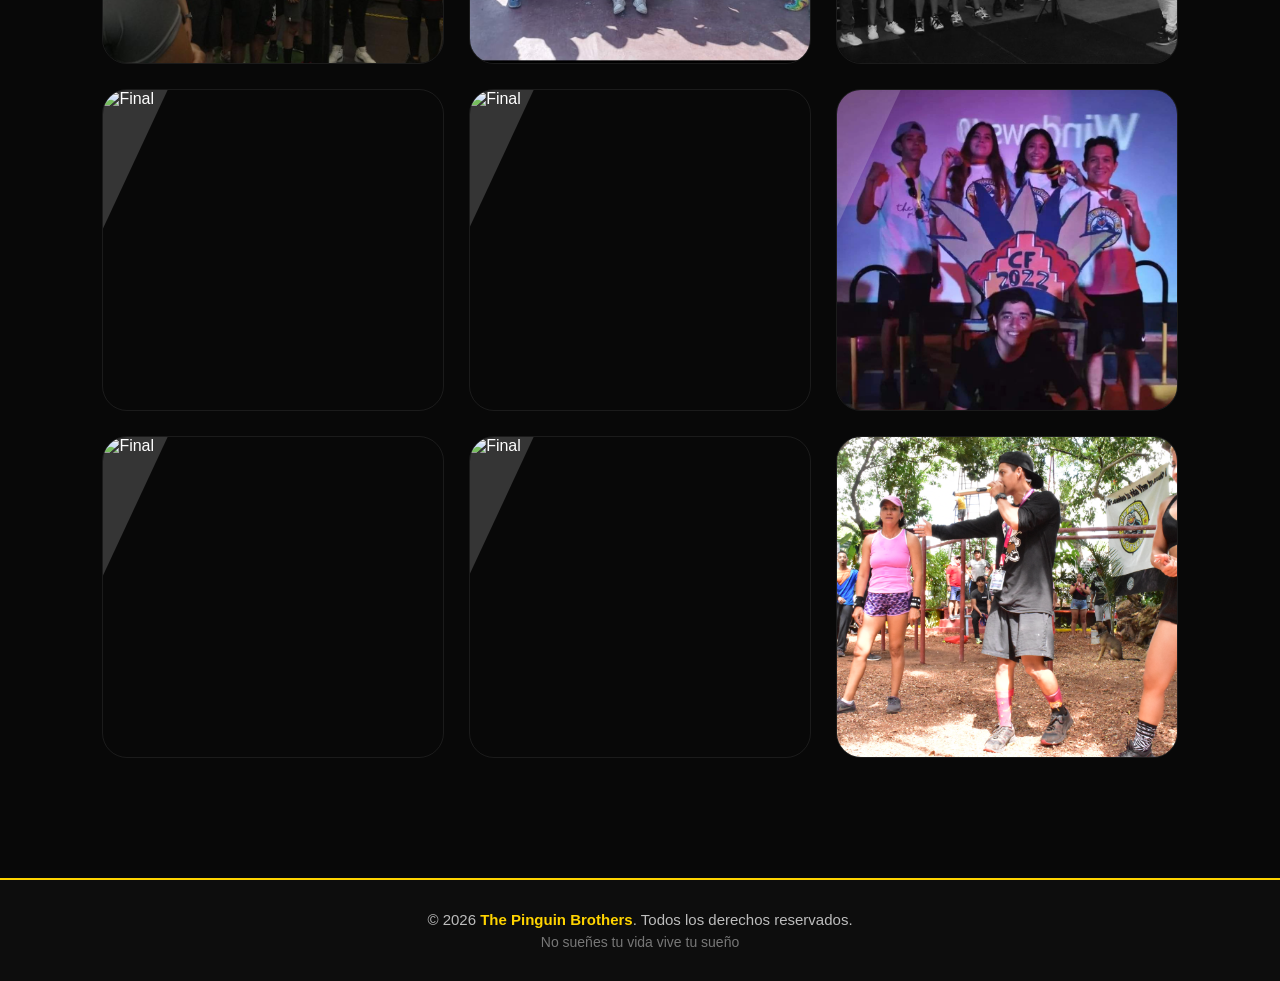
==== commit e5dee109: "agregue nuevos productos" ====
--- a/Eventos.html
+++ b/Eventos.html
@@ -98,7 +98,7 @@
              Vive la emoción de competir, supera tus límites y forma parte de una comunidad que comparte la pasión por la calistenia y el entrenamiento.
 
         </p>
-
+<!--
         <div class="hero-buttons">
 
             <a href="#galeria" class="btn-primary">
@@ -108,7 +108,7 @@
             </a>
 
         </div>
-
+    -->
     </div>
 
 </section>
@@ -445,7 +445,7 @@
 
             <a href="#" class="btn-secondary">
 
-                Ver Reglamento
+                muy pronto
 
             </a>
 
@@ -497,7 +497,7 @@
 
                 <h3>Kalak Muuk</h3>
 
-                <p>Competencia 
+                <p>Tulum
                     <br>
                     Noviembre 2024
                 </p>
@@ -514,11 +514,11 @@
 
             <div class="galeria-overlay">
 
-                <h3>Kalak Muuk</h3>
-
-                <p>Competencia 
-                    <br>
-                    Noviembre 2024</p>
+                <h3>Taller de calistenia</h3>
+
+                <p>Cancun
+                    <br>
+                    Mayo 2023</p>
 
             </div>
 
@@ -532,9 +532,11 @@
 
             <div class="galeria-overlay">
 
-                <h3>Entrenamiento</h3>
-
-                <p>Comunidad TPB</p>
+                <h3>Inferno Battles</h3>
+
+                <p>Merida
+                    <br>
+                     Julio 2024</p>
 
             </div>
 
@@ -548,9 +550,12 @@
 
             <div class="galeria-overlay">
 
-                <h3>Street Workout</h3>
-
-                <p>Exhibición</p>
+                <h3>Clase Hallowen California</h3>
+
+                <p>Cancun 
+                    <br>
+                    Noviembre 2022
+                </p>
 
             </div>
 
@@ -560,23 +565,101 @@
 
         <div class="galeria-item">
 
-            <img src="Competencias/kalak_muuk_dos.JPG" alt="Convivencia">
+            <img src="Competencias/" alt="Convivencia">
+
+            <div class="galeria-overlay">
+
+                <h3>Parque pantitlan</h3>
+
+                <p>Cdmx
+                    <br>
+                    2016
+                </p>
+
+            </div>
+
+        </div>
+
+        <!-- Imagen 6 -->
+
+        <div class="galeria-item">
+
+            <img src="Recuerdos/Recuerdos_3.jpg" alt="Final">
+
+            <div class="galeria-overlay">
+
+                <h3>Parque Pantitlan</h3>
+
+                <p>Ciudad de mexico
+                    <br>
+                    2016
+                </p>
+
+            </div>
+
+        </div>
+
+        <!--imagen 7-->
+
+         <div class="galeria-item">
+
+            <img src="Competencias/ThePinguin.jpeg" alt="Final">
+
+            <div class="galeria-overlay">
+
+                <h3>Rey del Iceberg</h3>
+
+                <p>Cancun
+                    <br>
+                    Marzo 2026
+                </p>
+
+            </div>
+
+        </div>
+
+        <!--imagen 8-->
+
+         <div class="galeria-item">
+
+            <img src="Recuerdos/Recueerdos_4.jpg" alt="Final">
 
             <div class="galeria-overlay">
 
                 <h3>Convivencia</h3>
 
-                <p>The Pinguin Brothers</p>
-
-            </div>
-
-        </div>
-
-        <!-- Imagen 6 -->
-
-        <div class="galeria-item">
-
-            <img src="Recuerdos/Recuerdos_3.jpg" alt="Final">
+                <p>Ciudad De Mexico
+                    <br>
+                    Diciembre 2021
+                </p>
+
+            </div>
+
+        </div>
+
+        <!--imagen 9-->
+
+         <div class="galeria-item">
+
+            <img src="Competencias/thepinguinleague.jpeg" alt="Final">
+
+            <div class="galeria-overlay">
+
+                <h3>Rey Del Iceberg</h3>
+
+                <p>Cancun
+                    <br>
+                    Marzo 2026</p>
+
+            </div>
+
+        </div>
+
+        <!--imagen 11-->
+
+         <div class="galeria-item">
+
+            <img src="Recuerdos/" alt="Final">
 
             <div class="galeria-overlay">
 
@@ -588,11 +671,11 @@
 
         </div>
 
-        <!--imagen 7-->
-
-         <div class="galeria-item">
-
-            <img src="Competencias/ThePinguin.jpeg" alt="Final">
+        <!--imagen 12-->
+
+         <div class="galeria-item">
+
+            <img src="Competencias/" alt="Final">
 
             <div class="galeria-overlay">
 
@@ -604,11 +687,29 @@
 
         </div>
 
-        <!--imagen 8-->
-
-         <div class="galeria-item">
-
-            <img src="Recuerdos/Recueerdos_4.jpg" alt="Final">
+        <!--imagen 13-->
+
+         <div class="galeria-item">
+
+            <img src="Recuerdos/Recuerdos_6.jpg" alt="Final">
+
+            <div class="galeria-overlay">
+
+                <h3>Juego De Dioses</h3>
+
+                <p>Cancun
+                    <br>
+                  Julio   2022</p>
+
+            </div>
+
+        </div>
+
+        <!--imagen 14-->
+
+         <div class="galeria-item">
+
+            <img src="Competencias/" alt="Final">
 
             <div class="galeria-overlay">
 
@@ -620,11 +721,11 @@
 
         </div>
 
-        <!--imagen 9-->
-
-         <div class="galeria-item">
-
-            <img src="Competencias/thepinguinleague.jpeg" alt="Final">
+        <!--imagen 15-->
+
+         <div class="galeria-item">
+
+            <img src="Recuerdos/" alt="Final">
 
             <div class="galeria-overlay">
 
@@ -636,86 +737,6 @@
 
         </div>
 
-        <!--imagen 11-->
-
-         <div class="galeria-item">
-
-            <img src="Recuerdos/Recuerdos_5.jpg" alt="Final">
-
-            <div class="galeria-overlay">
-
-                <h3>Gran Final</h3>
-
-                <p>Championship 2026</p>
-
-            </div>
-
-        </div>
-
-        <!--imagen 12-->
-
-         <div class="galeria-item">
-
-            <img src="Competencias/TPL_3..JPG" alt="Final">
-
-            <div class="galeria-overlay">
-
-                <h3>Gran Final</h3>
-
-                <p>Championship 2026</p>
-
-            </div>
-
-        </div>
-
-        <!--imagen 13-->
-
-         <div class="galeria-item">
-
-            <img src="Recuerdos/Recuerdos_6.jpg" alt="Final">
-
-            <div class="galeria-overlay">
-
-                <h3>Gran Final</h3>
-
-                <p>Championship 2026</p>
-
-            </div>
-
-        </div>
-
-        <!--imagen 14-->
-
-         <div class="galeria-item">
-
-            <img src="Competencias/Inferno_Batles_1.JPG" alt="Final">
-
-            <div class="galeria-overlay">
-
-                <h3>Gran Final</h3>
-
-                <p>Championship 2026</p>
-
-            </div>
-
-        </div>
-
-        <!--imagen 15-->
-
-         <div class="galeria-item">
-
-            <img src="Recuerdos/Recuerdos_7.jpg" alt="Final">
-
-            <div class="galeria-overlay">
-
-                <h3>Gran Final</h3>
-
-                <p>Championship 2026</p>
-
-            </div>
-
-        </div>
-
         <!--imagen 16-->
 
          <div class="galeria-item">
@@ -724,9 +745,12 @@
 
             <div class="galeria-overlay">
 
-                <h3>Gran Final</h3>
-
-                <p>Championship 2026</p>
+                <h3>The Pingüin League 2</h3>
+
+                <p>Cancun
+                    <br>
+                    Septiembre 2023
+                </p>
 
             </div>
 
